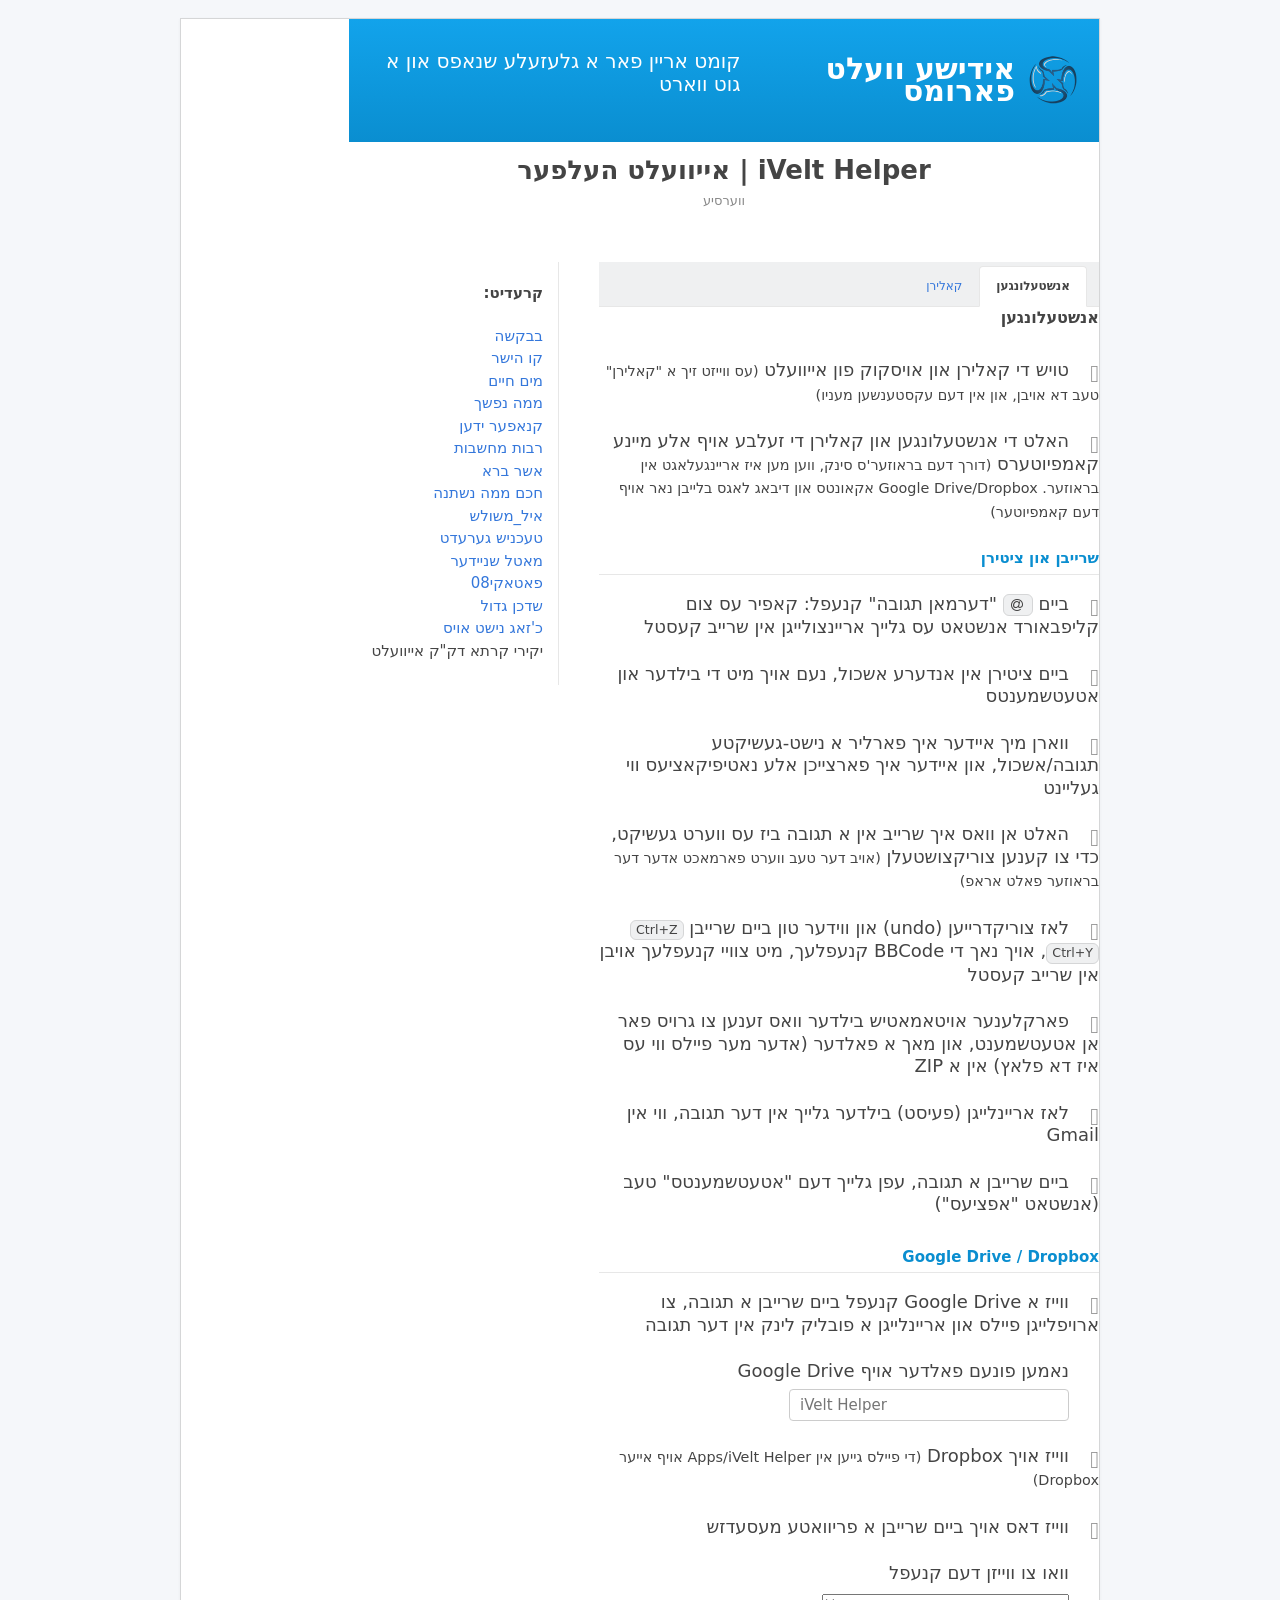
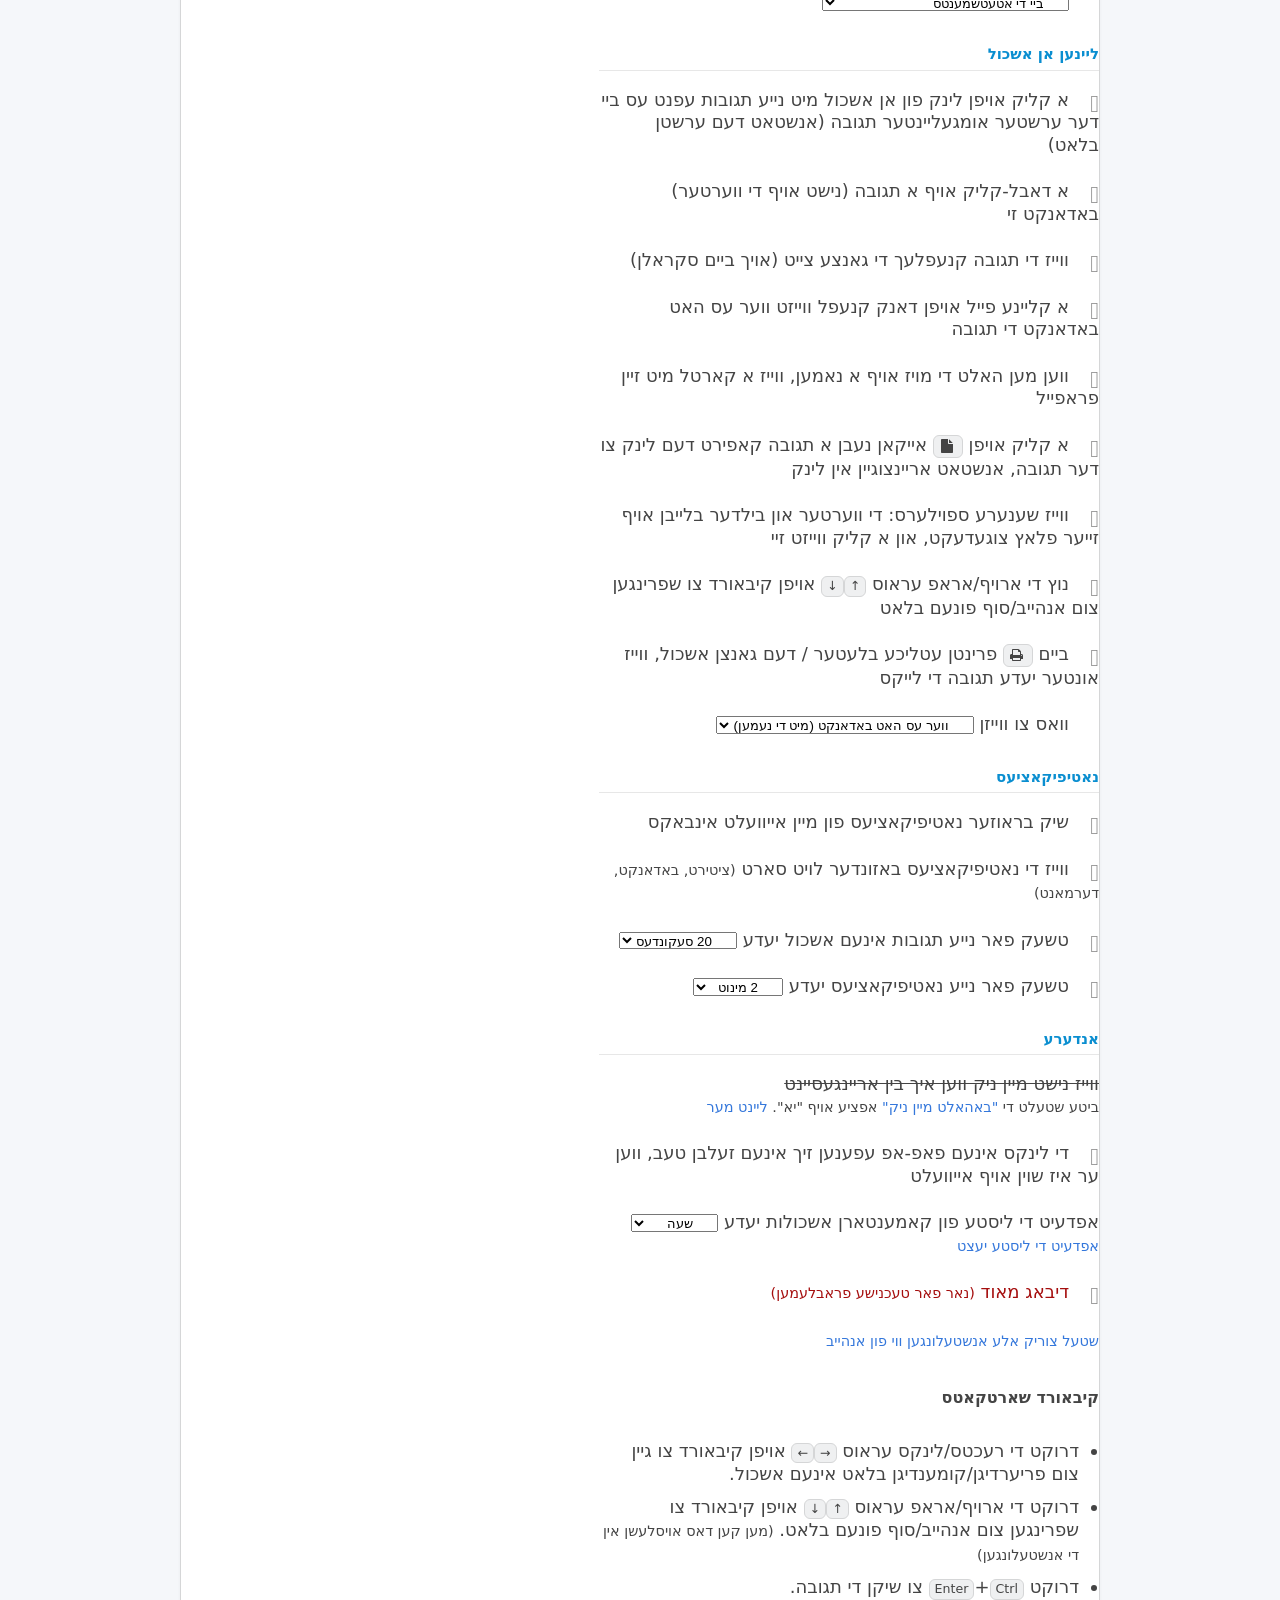
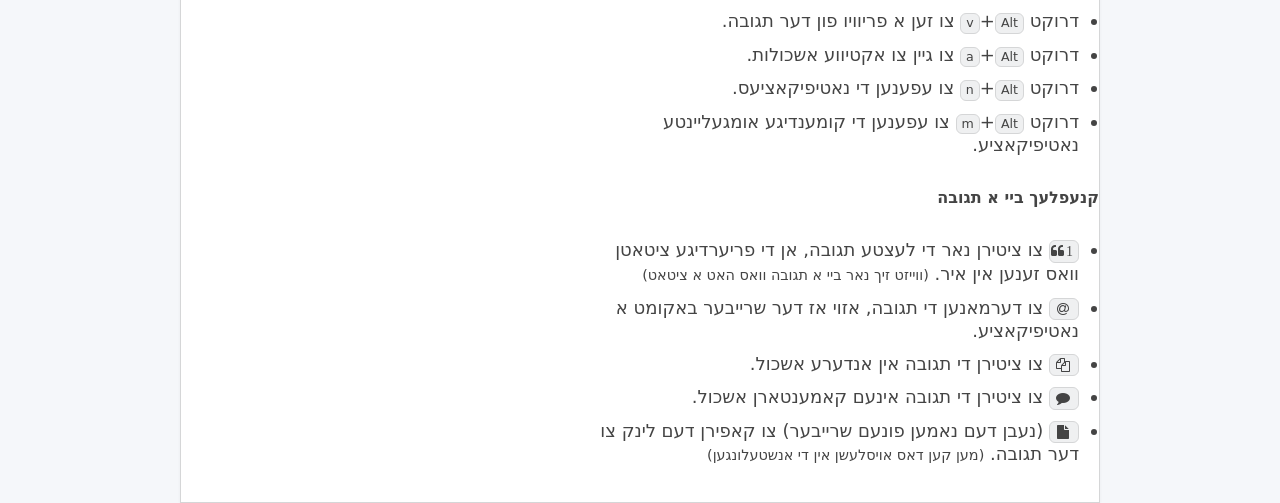
==== extension/settings.html @ 47c5e456 "Merge 95c346f6ed0f1c2a0e3e4673564442162a54679f into 7d2f32a94fea7839ea8b67ef6f03a0a7735cb747" ====
<!doctype html>
<html>
  <head>
  <meta charset="utf-8">
  <title>iVelt Helper | אייוועלט העלפער - Settings</title>
  <link type='text/css' href='css/style.css' rel='stylesheet'>
  <link type='text/css' href='css/fonts.css' rel='stylesheet'>
  <link type='text/css' href='css/styles2.css' rel='stylesheet'>
  <link href="https://maxcdn.bootstrapcdn.com/font-awesome/4.7.0/css/font-awesome.min.css" rel="stylesheet">
  <!-- the page follows the forum's color theme, loaded early so it doesn't flash white first -->
  <script src="js/themes.data.js"></script>
  <script src="js/theme.js"></script>

  </head>
  <body>
    <div class="wrap">
  <div class="mainContent">
    <div class="pageHeader">

      <header class="header">
        <img src="[data-uri]"
          alt="ivelt logo" id="logo">
        <h2>אידישע וועלט פארומס</h2>
        <p>קומט אריין פאר א גלעזעלע שנאפס און א גוט ווארט</p>
      </header>
      <h1 id="header">iVelt Helper | אייוועלט העלפער</h1>
      <div class="version">ווערסיע <bdi id="version"></bdi></div>
      <div class="version" id="installSource"></div>
      <div class="version" id="updateStatus"></div>
    </div>
  <div class="credits">
    <h4 >קרעדיט:</h4>
    <ul>
      <li><div><a target="_blank" href="https://www.ivelt.com/forum/memberlist.php?mode=viewprofile&u=17481">בבקשה</a></div></li>
      <li><div><a target="_blank" href="https://www.ivelt.com/forum/memberlist.php?mode=viewprofile&u=6710">קו הישר</a></div></li>
      <li><div><a target="_blank" href="https://www.ivelt.com/forum/memberlist.php?mode=viewprofile&u=9140">מים חיים</a></div></li>
      <li><div><a target="_blank" href="https://www.ivelt.com/forum/memberlist.php?mode=viewprofile&u=6657">ממה נפשך</a></div></li>
      <li><div><a target="_blank" href="https://www.ivelt.com/forum/memberlist.php?mode=viewprofile&u=5372">קנאפער ידען</a></div></li>
      <li><div><a target="_blank" href="https://www.ivelt.com/forum/memberlist.php?mode=viewprofile&u=12263">רבות מחשבות</a></div></li>
      <li><div><a target="_blank" href="https://www.ivelt.com/forum/memberlist.php?mode=viewprofile&u=14273">אשר ברא</a></div></li>
      <li><div><a target="_blank" href="https://www.ivelt.com/forum/memberlist.php?mode=viewprofile&u=7640">חכם ממה נשתנה</a></div></li>
      <li><div><a target="_blank" href="https://www.ivelt.com/forum/memberlist.php?mode=viewprofile&u=24041">איל_משולש</a></div></li>
      <li><div><a target="_blank" href="https://www.ivelt.com/forum/memberlist.php?mode=viewprofile&u=39227">טעכניש גערעדט</a></div></li>
      <li><div><a target="_blank" href="https://www.ivelt.com/forum/memberlist.php?mode=viewprofile&u=5451">מאטל שניידער</a></div></li>
      <li><div><a target="_blank" href="https://www.ivelt.com/forum/memberlist.php?mode=viewprofile&u=279">פאטאקי08</a></div></li>
      <li><div><a target="_blank" href="https://www.ivelt.com/forum/memberlist.php?mode=viewprofile&u=26914">שדכן גדול</a></div></li>
      <li><div><a target="_blank" href="https://www.ivelt.com/forum/memberlist.php?mode=viewprofile&u=24528">כ'זאג נישט אויס</a></div></li>
      <li><div>יקירי קרתא דק"ק אייוועלט</div></li>
      <li><div style="user-select:none;">&thinsp;</div></li>
    </ul>
  </div>

  <div class='content'>
    <nav class='page-tabs hidden'>
      <a href='#settings' data-tab='settings'>אנשטעלונגען</a>
      <a href='#colors' data-tab='colors'>קאלירן</a>
    </nav>

    <div class='tab-panel hidden' id='tab-colors'>
    <div class='sub-section'>
      <h2>קאלירן</h2>
        <div class='theme-grid' id='themePicker'></div>

        <div class='theme-editor hidden' id='themeEditor'>
          <div class='row'>
            <label for='themeEditorBase' class='label'>אנהייבן פון</label>
            <select id='themeEditorBase'>
              <option value=''>-- קלייבט א טעמע --</option>
            </select>
          </div>
          <div class='row'>
            <input type='checkbox' id='themeEditorDark' />
            <label for='themeEditorDark' class='label'>טונקעלע טעמע <span style="font-size: 0.8em;">(מאכט ליכטיגער די קאלירן וואס מענטשן שרייבן אין תגובות)</span></label>
          </div>
          <div class='theme-colors' id='themeEditorColors'></div>
          <div class='theme-share'>
            <a id='themeCopy'>קאפיר די קאלירן</a> <span style="font-size: 0.8em;">(צו טיילן מיט אנדערע, אדער מיט AI 😉)</span>
            <textarea id='themePaste' rows='3' placeholder='פעיסט דא קאלירן וואס א צווייטער האט געטיילט'></textarea>
            <a id='themeImport' class='button'>נוץ די קאלירן</a>
          </div>
        </div>
    </div>
    </div>

    <div class='tab-panel' id='tab-settings'>
    <div class='sub-section'>
      <h2>אנשטעלונגען</h2>
      <div class='row'>
        <input type='checkbox' id='themesEnabled' />
        <label for='themesEnabled' class='label'>טויש די קאלירן און אויסקוק פון אייוועלט <span style="font-size: 0.8em;">(עס ווייזט זיך א "קאלירן" טעב דא אויבן, און אין דעם עקסטענשען מעניו)</span></label>
      </div>
      <div class='row'>
        <input type='checkbox' id='settingsSync' />
        <label for='settingsSync' class='label'>האלט די אנשטעלונגען און קאלירן די זעלבע אויף אלע מיינע קאמפיוטערס <span style="font-size: 0.8em;">(דורך דעם בראוזער'ס סינק, ווען מען איז אריינגעלאגט אין בראוזער. Google Drive/Dropbox אקאונטס און דיבאג לאגס בלייבן נאר אויף דעם קאמפיוטער)</span></label>
      </div>

      <div class='settings-group'>
        <h3>שרייבן און ציטירן</h3>
        <div class='row'>
          <input type='checkbox' id='alwaysCopyTopic' class='option' />
          <label for='alwaysCopyTopic' class='label'>ביים <span class="shortcut-key"><i class="icon fa-at fa-fw" aria-hidden="true"></i></span> "דערמאן תגובה" קנעפל: קאפיר עס צום קליפבאורד אנשטאט עס גלייך אריינצולייגן אין שרייב קעסטל</label>
        </div>
        <div class='row'>
          <input type='checkbox' id='copyAttachments' class='option' />
          <label for='copyAttachments' class='label'>ביים ציטירן אין אנדערע אשכול, נעם אויך מיט די בילדער און אטעטשמענטס</label>
        </div>
        <div class='row'>
          <input type='checkbox' id='warnOnLosingPost' class='option' />
          <label for='warnOnLosingPost' class='label'>ווארן מיך איידער איך פארליר א נישט-געשיקטע תגובה/אשכול, און איידער איך פארצייכן אלע נאטיפיקאציעס ווי געליינט</label>
        </div>
        <div class='row'>
          <input type='checkbox' id='keepDrafts' class='option' />
          <label for='keepDrafts' class='label'>האלט אן וואס איך שרייב אין א תגובה ביז עס ווערט געשיקט, כדי צו קענען צוריקצושטעלן <span style="font-size: 0.8em;">(אויב דער טעב ווערט פארמאכט אדער דער בראוזער פאלט אראפ)</span></label>
        </div>
        <div class='row'>
          <input type='checkbox' id='editorUndo' class='option' />
          <label for='editorUndo' class='label'>לאז צוריקדרייען (undo) און ווידער טון ביים שרייבן <span class="shortcut-key">Ctrl+Z</span> <span class="shortcut-key">Ctrl+Y</span>, אויך נאך די BBCode קנעפלעך, מיט צוויי קנעפלעך אויבן אין שרייב קעסטל</label>
        </div>
        <div class='row'>
          <input type='checkbox' id='imageResizer' class='option' />
          <label for='imageResizer' class='label'>פארקלענער אויטאמאטיש בילדער וואס זענען צו גרויס פאר אן אטעטשמענט, און מאך א פאלדער (אדער מער פיילס ווי עס איז דא פלאץ) אין א ZIP</label>
        </div>
        <div class='row'>
          <input type='checkbox' id='pasteImages' class='option' />
          <label for='pasteImages' class='label'>לאז אריינלייגן (פעיסט) בילדער גלייך אין דער תגובה, ווי אין Gmail</label>
        </div>
        <div class='row'>
          <input type='checkbox' id='openAttachmentsTab' class='option' />
          <label for='openAttachmentsTab' class='label'>ביים שרייבן א תגובה, עפן גלייך דעם "אטעטשמענטס" טעב (אנשטאט "אפציעס")</label>
        </div>
      </div>

      <div class='settings-group'>
        <h3>Google Drive / Dropbox</h3>
        <div class='row'>
          <input type='checkbox' id='driveUpload' class='option' />
          <label for='driveUpload' class='label'>ווייז א Google Drive קנעפל ביים שרייבן א תגובה, צו ארויפלייגן פיילס און אריינלייגן א פובליק לינק אין דער תגובה</label>
        </div>
        <div class='row row-field'>
          <label for='driveFolderName' class='label'>נאמען פונעם פאלדער אויף Google Drive</label>
          <input type='text' id='driveFolderName' class='option text-input' dir='auto' placeholder='iVelt Helper' spellcheck='false' />
        </div>
        <div class='row'>
          <input type='checkbox' id='dropboxUpload' class='option' />
          <label for='dropboxUpload' class='label'>ווייז אויך Dropbox <span style="font-size: 0.8em;">(די פיילס גייען אין <bdi dir='ltr'>Apps/iVelt Helper</bdi> אויף אייער Dropbox)</span></label>
        </div>
        <div class='row'>
          <input type='checkbox' id='cloudUploadInPms' class='option' />
          <label for='cloudUploadInPms' class='label'>ווייז דאס אויך ביים שרייבן א פריוואטע מעסעדזש</label>
        </div>
        <div class='row row-field'>
          <label for='driveButtonPlace' class='label'>וואו צו ווייזן דעם קנעפל</label>
          <select id='driveButtonPlace' class='option'>
            <option value="attachments">ביי די אטעטשמענטס</option>
            <option value="toolbar">צווישן די קנעפלעך איבער דער תגובה</option>
          </select>
        </div>
      </div>

      <div class='settings-group'>
        <h3>ליינען אן אשכול</h3>
        <div class='row'>
          <input type='checkbox' id='titleOpensUnread' class='option' />
          <label for='titleOpensUnread' class='label'>א קליק אויפן לינק פון אן אשכול מיט נייע תגובות עפנט עס ביי דער ערשטער אומגעליינטער תגובה (אנשטאט דעם ערשטן בלאט)</label>
        </div>
        <div class='row'>
          <input type='checkbox' id='doubleClickLike' class='option' />
          <label for='doubleClickLike' class='label'>א דאבל-קליק אויף א תגובה (נישט אויף די ווערטער) באדאנקט זי</label>
        </div>
        <div class='row'>
          <input type='checkbox' id='stickyPostButtons' class='option' />
          <label for='stickyPostButtons' class='label'>ווייז די תגובה קנעפלעך די גאנצע צייט (אויך ביים סקראלן)</label>
        </div>
        <div class='row'>
          <input type='checkbox' id='whoLiked' class='option' />
          <label for='whoLiked' class='label'>א קליינע פייל אויפן דאנק קנעפל ווייזט ווער עס האט באדאנקט די תגובה</label>
        </div>
        <div class='row'>
          <input type='checkbox' id='profileCards' class='option' />
          <label for='profileCards' class='label'>ווען מען האלט די מויז אויף א נאמען, ווייז א קארטל מיט זיין פראפייל</label>
        </div>
        <div class='row'>
          <input type='checkbox' id='copyPostLink' class='option' />
          <label for='copyPostLink' class='label'>א קליק אויפן <span class="shortcut-key"><i class="icon fa-file fa-fw" aria-hidden="true"></i></span> אייקאן נעבן א תגובה קאפירט דעם לינק צו דער תגובה, אנשטאט אריינצוגיין אין לינק</label>
        </div>
        <div class='row'>
          <input type='checkbox' id='spoilerPolish' class='option' />
          <label for='spoilerPolish' class='label'>ווייז שענערע ספוילערס: די ווערטער און בילדער בלייבן אויף זייער פלאץ צוגעדעקט, און א קליק ווייזט זיי</label>
        </div>
        <div class='row'>
          <input type='checkbox' id='upDownArrowKeys' class='option' />
          <label for='upDownArrowKeys' class='label'>נוץ די ארויף/אראפ עראוס <span class="shortcut-key">↑</span><span class="shortcut-key">↓</span> אויפן קיבאורד צו שפרינגען צום אנהייב/סוף פונעם בלאט</label>
        </div>
        <div class='row'>
          <input type='checkbox' id='printShowLikes' class='option' />
          <label for='printShowLikes' class='label'>ביים <span class="shortcut-key"><i class="icon fa-print fa-fw" aria-hidden="true"></i></span> פרינטן עטליכע בלעטער / דעם גאנצן אשכול, ווייז אונטער יעדע תגובה די לייקס</label>
        </div>
        <div class='row row-indented'>
          <label for='printLikesStyle' class='label'>וואס צו ווייזן</label>
          <select id='printLikesStyle' class='option'>
            <option value="names">ווער עס האט באדאנקט (מיט די נעמען)</option>
            <option value="count">נאר וויפיל מאל באדאנקט</option>
          </select>
        </div>
      </div>

      <div class='settings-group' id='notifications'>
        <h3>נאטיפיקאציעס</h3>
        <div class='row'>
          <input type='checkbox' id='getBrowserNotifications' class='option' />
          <label for='getBrowserNotifications' class='label'>שיק בראוזער נאטיפיקאציעס פון מיין אייוועלט אינבאקס</label>
        </div>
        <div class='row'>
          <input type='checkbox' id='ShowMultiNotifs' class='option' />
          <label for='ShowMultiNotifs' class='label'>ווייז די נאטיפיקאציעס באזונדער לויט סארט <span style="font-size: 0.8em;">(ציטירט, באדאנקט, דערמאנט)</span></label>
        </div>
        <div class='row'>
          <input type='checkbox' id='backgroundSync' class='option' />
          <label for='backgroundSync' class='label'>טשעק פאר נייע תגובות אינעם אשכול יעדע</label>
          <select id='backgroundSyncPosts' class='option' aria-label='ווי אפט צו טשעקן פאר נייע תגובות אינעם אשכול'>
            <option value="20000">20 סעקונדעס</option>
            <option value="60000">1 מינוט</option>
            <option value="120000">2 מינוט</option>
            <option value="300000">5 מינוט</option>
          </select>
        </div>
        <div class='row'>
          <input type='checkbox' id='notificationCheck' />
          <label for='notificationCheck' class='label'>טשעק פאר נייע נאטיפיקאציעס יעדע</label>
          <select id='backgroundSyncNotifMinutes' class='option' aria-label='ווי אפט צו טשעקן פאר נייע נאטיפיקאציעס'>
            <option value="2">2 מינוט</option>
            <option value="5">5 מינוט</option>
            <option value="10">10 מינוט</option>
            <option value="20">20 מינוט</option>
          </select>
        </div>
      </div>

      <div class='settings-group'>
        <h3>אנדערע</h3>
        <div class='row'>
          <input type='checkbox' id='hideUserName' class='option' />
          <del> <label for='hideUserName' class='label' >ווייז נישט מיין ניק ווען איך בין אריינגעסיינט</label></del>
          <div style="font-size: 0.8em;">ביטע שטעלט די <a href="https://www.ivelt.com/forum/ucp.php?i=165">"באהאלט מיין ניק"</a> אפציע אויף "יא". <a href="https://www.ivelt.com/forum/viewtopic.php?p=5080519#p5080519">ליינט מער</a></div>
        </div>
        <div class='row'>
          <input type='checkbox' id='popupSameTab' class='option' />
          <label for='popupSameTab' class='label'>די לינקס אינעם פאפ-אפ עפענען זיך אינעם זעלבן טעב, ווען ער איז שוין אויף אייוועלט</label>
        </div>
        <div class='row' >
          <label for='cachedTopicMappingExpire' class='label'>אפדעיט די ליסטע פון קאמענטארן אשכולות יעדע</label>
          <select id='cachedTopicMappingExpire' class='option'>
            <option value="3600">שעה</option>
            <option value="86400">טאג</option>
            <option value="604800">וואך</option>
            <option value="">קיינמאל</option>
          </select>
          <div>
            <a style="font-size: 0.8em;" id='forceUpdateTopicMapCache' class='button'>אפדעיט די ליסטע יעצט</a>
          </div>
        </div>
        <div class='row' >
          <input type='checkbox' id='debugMode' class='option' />
          <label for='debugMode' class='label warning'>דיבאג מאוד <span style="font-size: 0.8em;">(נאר פאר טעכנישע פראבלעמען)</span></label>
          <a class="hidden js-copy-logs">קאפיר די לאגס</a>
        </div>
        <div class='row'>
          <a style="font-size: 0.8em;" id='resetSettings' class='button'>שטעל צוריק אלע אנשטעלונגען ווי פון אנהייב</a>
        </div>
      </div>

    </div>
<div class='aaa'>
     <div class='sub-section'>
      <h2>קיבאורד שארטקאטס</h2>

      <div class='row'>
        <ul>
          <li>דרוקט די רעכטס/לינקס עראוס <span class="shortcut-key">→</span><span class="shortcut-key">←</span> אויפן קיבאורד צו גיין צום פריערדיגן/קומענדיגן בלאט אינעם אשכול.</li>
          <li>דרוקט די ארויף/אראפ עראוס <span class="shortcut-key">↑</span><span class="shortcut-key">↓</span> אויפן קיבאורד צו שפרינגען צום אנהייב/סוף פונעם בלאט. <span style="font-size: 0.8em;">(מען קען דאס אויסלעשן אין די אנשטעלונגען)</span></li>
          <li>דרוקט <span class="shortcut-key">Ctrl</span>+<span class="shortcut-key">Enter</span> צו שיקן די תגובה.</li>
          <li>דרוקט <span class="shortcut-key">Alt</span>+<span class="shortcut-key">v</span> צו זען א פריוויו פון דער תגובה.</li>
          <li>דרוקט <span class="shortcut-key">Alt</span>+<span class="shortcut-key">a</span> צו גיין צו אקטיווע אשכולות.</li>
          <li>דרוקט <span class="shortcut-key">Alt</span>+<span class="shortcut-key">n</span> צו עפענען די נאטיפיקאציעס.</li>
          <li>דרוקט <span class="shortcut-key">Alt</span>+<span class="shortcut-key">m</span> צו עפענען די קומענדיגע אומגעליינטע נאטיפיקאציע.</li>
        </ul>
      </div>

      <h2>קנעפלעך ביי א תגובה</h2>

      <div class='row'>
        <ul>
          <li><span class="shortcut-key"><i class="icon fa-quote-left fa-fw" aria-hidden="true">1</i></span> צו ציטירן נאר די לעצטע תגובה, אן די פריערדיגע ציטאטן וואס זענען אין איר. <span style="font-size: 0.8em;">(ווייזט זיך נאר ביי א תגובה וואס האט א ציטאט)</span></li>
          <li><span class="shortcut-key"><i class="icon fa-at fa-fw" aria-hidden="true"></i></span> צו דערמאנען די תגובה, אזוי אז דער שרייבער באקומט א נאטיפיקאציע.</li>
          <li><span class="shortcut-key"><i class="icon fa-copy fa-fw" aria-hidden="true"></i></span> צו ציטירן די תגובה אין אנדערע אשכול.</li>
          <li><span class="shortcut-key"><i class="icon fa-comment fa-fw" aria-hidden="true"></i></span> צו ציטירן די תגובה אינעם קאמענטארן אשכול.</li>
          <li><span class="shortcut-key"><i class="icon fa-file fa-fw" aria-hidden="true"></i></span> (נעבן דעם נאמען פונעם שרייבער) צו קאפירן דעם לינק צו דער תגובה. <span style="font-size: 0.8em;">(מען קען דאס אויסלעשן אין די אנשטעלונגען)</span></li>
        </ul>
      </div>

    </div>
  </div>
    </div>
  </div>
  </div>
  </div>
  <div id="notify"></div>
  <script src="js/settingsTheme.js"></script>
  <script src="js/settings.js"></script>
</div>
  </body>
</html>
---- extension/css/style.css ----
/*
 * The settings page follows the color theme picked for the forum: js/theme.js sets the
 * --t-* variables from js/themes.data.js, without a theme the fallbacks give the normal look.
 * They're resolved here once, on :root, so the theme previews (which set their own --t-*
 * variables to draw themselves) don't change the colors of the page around them.
 */
:root {
    --ui-bg: var(--t-bg, #F5F7FA);
    --ui-surface: var(--t-surface, #fff);
    --ui-text: var(--t-text, #444);
    --ui-muted: var(--t-muted, #888);
    --ui-link: var(--t-link, #3477db);
    --ui-heading: var(--t-link, #0A8ED0);
    --ui-accent: var(--t-accent, #0A8ED0);
    --ui-accent-dark: var(--t-accent-dark, #0A8ED0);
    --ui-header: var(--t-accent, #12A3EB);
    --ui-on-header: var(--t-on-accent, #fff);
    --ui-border: var(--t-border, #e7e7e7);
    --ui-panel: var(--t-row2, #eff0f1);
    --ui-panel-border: var(--t-border, #d5d6d7);
    --ui-input-bg: var(--t-input-bg, #fff);
    --ui-input-border: var(--t-input-border, #ccc);
    --ui-input-text: var(--t-strong, #444);
    --ui-error: var(--t-error, #a50e0e);
    --ui-selection: var(--t-highlight, #fff567);
    color-scheme: var(--t-scheme, light);
}
::selection {
  background: var(--ui-selection);
}
html, body {
    margin: 0;
    padding: 0;
    font-size: 10px;
}
html {
    height: 100vh;
    box-sizing: border-box;
}
*, *::before, *::after {
    box-sizing: inherit;
}
body {
    color: var(--ui-text);
    font-size: 1.5rem;
    line-height: 1.5em;
    background: var(--ui-bg);
    font-family: system-ui, -apple-system, BlinkMacSystemFont, 'Segoe UI',Helvetica, Arial, sans-serif, 'Apple Color Emoji', 'Segoe UI Emoji','Segoe UI Symbol';
    direction: rtl;
}
strong {
    font-weight: 600;
}
small {
    font-size: smaller;
}
h1 {
    font-size: 26px;
    font-weight: 700;
    text-align: center;
    margin-bottom: 20px;
}
p {
    margin: 0 0 15px;
}
a {
    color: var(--ui-link);
    cursor: pointer;
    text-decoration: none;
}
a:hover {
    text-decoration: underline;
}
a.active {
    color: var(--ui-text);
    cursor: default;
    pointer-events: none;
}
hr {
    height: 1px;
    margin: 23px 0;
    border-width: 0;
    border-top: 1px solid var(--ui-border);
}
.hidden {
    display: none;
}
.warning {
    color: var(--ui-error);
}
.row {
    margin: 0 0 24px;
    text-align: right;
}
.row.row-indented {
    padding-right: 30px;
}
#notify {
    position: fixed;
    top: 0;
    left: 50%;
    opacity: 0;
    background: var(--ui-panel);
    color: var(--ui-text);
    font-weight: 500;
    text-align: center;
    padding: 5px 25px 7px 25px;
    transform: translateX(-50%);
    border-left: 2px solid var(--ui-input-border);
    border-right: 2px solid var(--ui-input-border);
    border-bottom: 2px solid var(--ui-input-border);
    border-bottom-left-radius: 4px;
    border-bottom-right-radius: 4px;
    transition: opacity 0.75s linear;
}
.mainContent {
    width: 750px;
    display: grid;
    grid-template-columns: 500px auto;
    grid-column-gap: 40px;
    grid-template-areas:
    'h h'
    'n m';
}
.pageHeader {
    grid-area: h;
    margin: 0 0 50px;
    font-size: 20px;
}
.version {
    margin-top: -12px;
    text-align: center;
    font-size: 13px;
    color: var(--ui-muted);
}
.version + .version {
    margin-top: 2px;
}
.version:empty {
    display: none;
}
.credits {
    grid-area: m;
    border-right: 1px solid var(--ui-border);
    padding-right: 15px;
    align-self: start;
}
.credits ul {
    padding: 0;
    margin: 0;
    list-style-type: none;
}
.content {
    grid-area: n;
    font-size: 16px;
}
.content h2 {
    font-size: 16px;
    font-weight: bold;
    margin: 0 0 30px;
}
.sub-section {
    margin-bottom: 35px;
    font-size: 18px;
}
.sub-section ul {
    padding-right: 20px;
}
.sub-section ul li {
    margin: 10px 0;
}
input[type='checkbox'] {
    position: absolute;
    opacity: 0;
}
input[type='checkbox'] + label {
    position: relative;
    padding-right: 30px;
    cursor: pointer;
}
input[type='checkbox'] + label:before {
    position: absolute;
    right: 0;
    top: 4px;
    font-family: 'checkbox';
    text-decoration: none;
    content: '\f096';
    color: var(--ui-muted);
    font-size: 24px;
    cursor: pointer;
}
input[type='checkbox']:checked + label:before {
    content: '\f14a';
    color: var(--ui-link);
}
/* A labelled field lines up with the text of the checkbox above it */
.row.row-field {
    padding-right: 30px;
}
.row.row-field .label {
    display: block;
    margin-bottom: 6px;
}
.text-input {
    width: 100%;
    max-width: 280px;
    height: 32px;
    padding: 4px 10px;
    border: 1px solid var(--ui-input-border);
    border-radius: 4px;
    background: var(--ui-input-bg);
    color: var(--ui-input-text);
    font: inherit;
    font-size: 15px;
    transition: border-color 0.2s, box-shadow 0.2s;
}
.text-input:focus {
    outline: none;
    border-color: var(--ui-link);
    box-shadow: 0 0 0 3px color-mix(in srgb, var(--ui-link) 15%, transparent);
}
.text-input:disabled {
    background: var(--ui-panel);
    color: var(--ui-muted);
}
select {
    min-height: 1em;
    height: 1.3em;
    padding-inline-start: 20px;
}
/* the browser's own look is kept unless a theme is picked */
:root[data-ivh-theme] select {
    border: 1px solid var(--ui-input-border);
    border-radius: 3px;
    background: var(--ui-input-bg);
    color: var(--ui-input-text);
}
#notify.fade {
    opacity: 1;
}
.shortcut-key {
    display: inline-block;
    padding: 3px 5px;
    border-radius: 6px;
    border: 1px solid var(--ui-panel-border);
    background-color: var(--ui-panel);
    font-size: 0.7em;
    line-height: 1;
}
.shortcut-key .icon {
	display: inline-block;
  	font-family: FontAwesome;
  	font-weight: normal;
  	font-style: normal;
  	font-variant: normal;
  	font-size: 14px;
  	line-height: 1;
  	text-rendering: auto; /* optimizelegibility throws things off #1094 */
  	-webkit-font-smoothing: antialiased;
  	-moz-osx-font-smoothing: grayscale;
}

.shortcut-key .icon:before { padding-right: 2px; }
  .settings-group {
    margin-bottom: 30px;
  }
  .settings-group h3 {
    font-size: 15px;
    font-weight: 600;
    color: var(--ui-heading);
    margin: 0 0 18px;
    padding-bottom: 4px;
    border-bottom: 1px solid var(--ui-border);
  }
  .aaa .row + h2 {
    margin-top: 30px;
  }
---- extension/css/styles2.css ----
.wrap {
    max-width: 920px;
    margin: 18px auto;
    border: 1px solid var(--ui-panel-border);
    background-color: var(--ui-surface);
    box-shadow: 0 1px 3px rgba(0, 0, 0, 0.05);
  }
  .header {
    display: flex;
    align-items: center;
    gap: 14px;
    padding: 14px 22px;
    background-image: linear-gradient(180deg, var(--ui-header) 0%, var(--ui-accent-dark) 100%);
    color: var(--ui-on-header);
  }
  .header h1 {
    margin: 0;
    font-size: 18px;
    font-weight: bold;
    text-shadow: 0 1px 1px rgba(0, 0, 0, 0.25);
  }
  .header .version {
    margin-top: 2px;
    font-size: 11px;
    opacity: 0.85;
  }
  #logo {
    width: 48px;
    height: 48px;
  }
  /* theme picker, the previews get their colors from js/themes.data.js */
  .theme-grid {
    display: grid;
    grid-template-columns: repeat(4, 1fr);
    gap: 10px;
  }
  .theme-card {
    position: relative;
    display: block;
    padding: 4px;
    border: 2px solid transparent;
    border-radius: 9px;
    cursor: pointer;
  }
  .theme-card:hover {
    border-color: color-mix(in srgb, var(--ui-accent) 35%, var(--ui-surface));
  }
  .theme-card:has(input:checked) {
    border-color: var(--ui-accent);
  }
  .theme-card input {
    position: absolute;
    opacity: 0;
  }
  .theme-card input:focus-visible + .theme-preview {
    outline: 2px solid var(--ui-accent);
  }
  .theme-preview {
    display: block;
    padding: 5px;
    border: 1px solid color-mix(in srgb, var(--ui-text) 15%, transparent);
    border-radius: 6px;
    background: var(--t-bg);
  }
  .theme-preview > span {
    display: block;
    border-radius: 3px;
  }
  .tp-header {
    height: 12px;
    margin-bottom: 4px;
    background: var(--t-accent);
  }
  .tp-row {
    padding: 5px 6px;
  }
  .tp-row1 {
    background: var(--t-row1);
  }
  .tp-row2 {
    background: var(--t-row2);
  }
  .tp-row i {
    display: block;
    height: 6px;
    border-radius: 3px;
    width: 65%;
    background: var(--t-link);
  }
  .tp-row2 i {
    width: 45%;
    background: var(--t-text);
  }
  .theme-name {
    display: block;
    margin-top: 4px;
    font-size: 13px;
    text-align: center;
  }
  .theme-card-empty .theme-preview {
    position: relative;
    border-style: dashed;
    background: var(--ui-bg);
  }
  .theme-card-empty .theme-preview > span {
    visibility: hidden;
  }
  .theme-card-empty .theme-preview::after {
    content: '+';
    position: absolute;
    inset: 0;
    display: flex;
    align-items: center;
    justify-content: center;
    font-size: 28px;
    color: var(--ui-muted);
  }

  /* custom theme editor */
  .theme-editor {
    margin-top: 16px;
    padding: 16px;
    border: 1px solid var(--ui-border);
    border-radius: 8px;
  }
  .theme-editor .row {
    margin-bottom: 14px;
  }
  .theme-colors {
    display: grid;
    grid-template-columns: repeat(3, 1fr);
    gap: 8px 12px;
    margin-bottom: 16px;
  }
  .theme-color-field {
    display: flex;
    align-items: center;
    gap: 6px;
    font-size: 13px;
    cursor: pointer;
  }
  .theme-color-field input {
    width: 30px;
    height: 24px;
    padding: 0;
    border: 1px solid var(--ui-input-border);
    border-radius: 4px;
    background: none;
    cursor: pointer;
  }
  .theme-share {
    font-size: 14px;
  }
  .theme-share textarea {
    display: block;
    width: 100%;
    margin: 10px 0 8px;
    font-family: monospace;
    font-size: 12px;
    direction: ltr;
    border: 1px solid var(--ui-input-border);
    background: var(--ui-input-bg);
    color: var(--ui-input-text);
  }

  .page-tabs {
    display: flex;
    flex-wrap: wrap;
    padding: 0 12px;
    border-bottom: 1px solid var(--ui-border);
    background: var(--ui-panel);
  }
  .page-tabs a {
    margin-top: 4px;
    padding: 8px 16px;
    border: 1px solid transparent;
    border-bottom: none;
    border-radius: 4px 4px 0 0;
    color: var(--ui-link);
    font-size: 12px;
  }
  .page-tabs a:hover {
    border-color: var(--ui-border);
    background: color-mix(in srgb, var(--ui-surface) 60%, var(--ui-panel));
    text-decoration: none;
  }
  .page-tabs a.active {
    margin-bottom: -1px;
    border-color: var(--ui-border);
    border-bottom: 1px solid var(--ui-surface);
    background: var(--ui-surface);
    color: var(--ui-text);
    font-weight: bold;
    pointer-events: auto;
  }
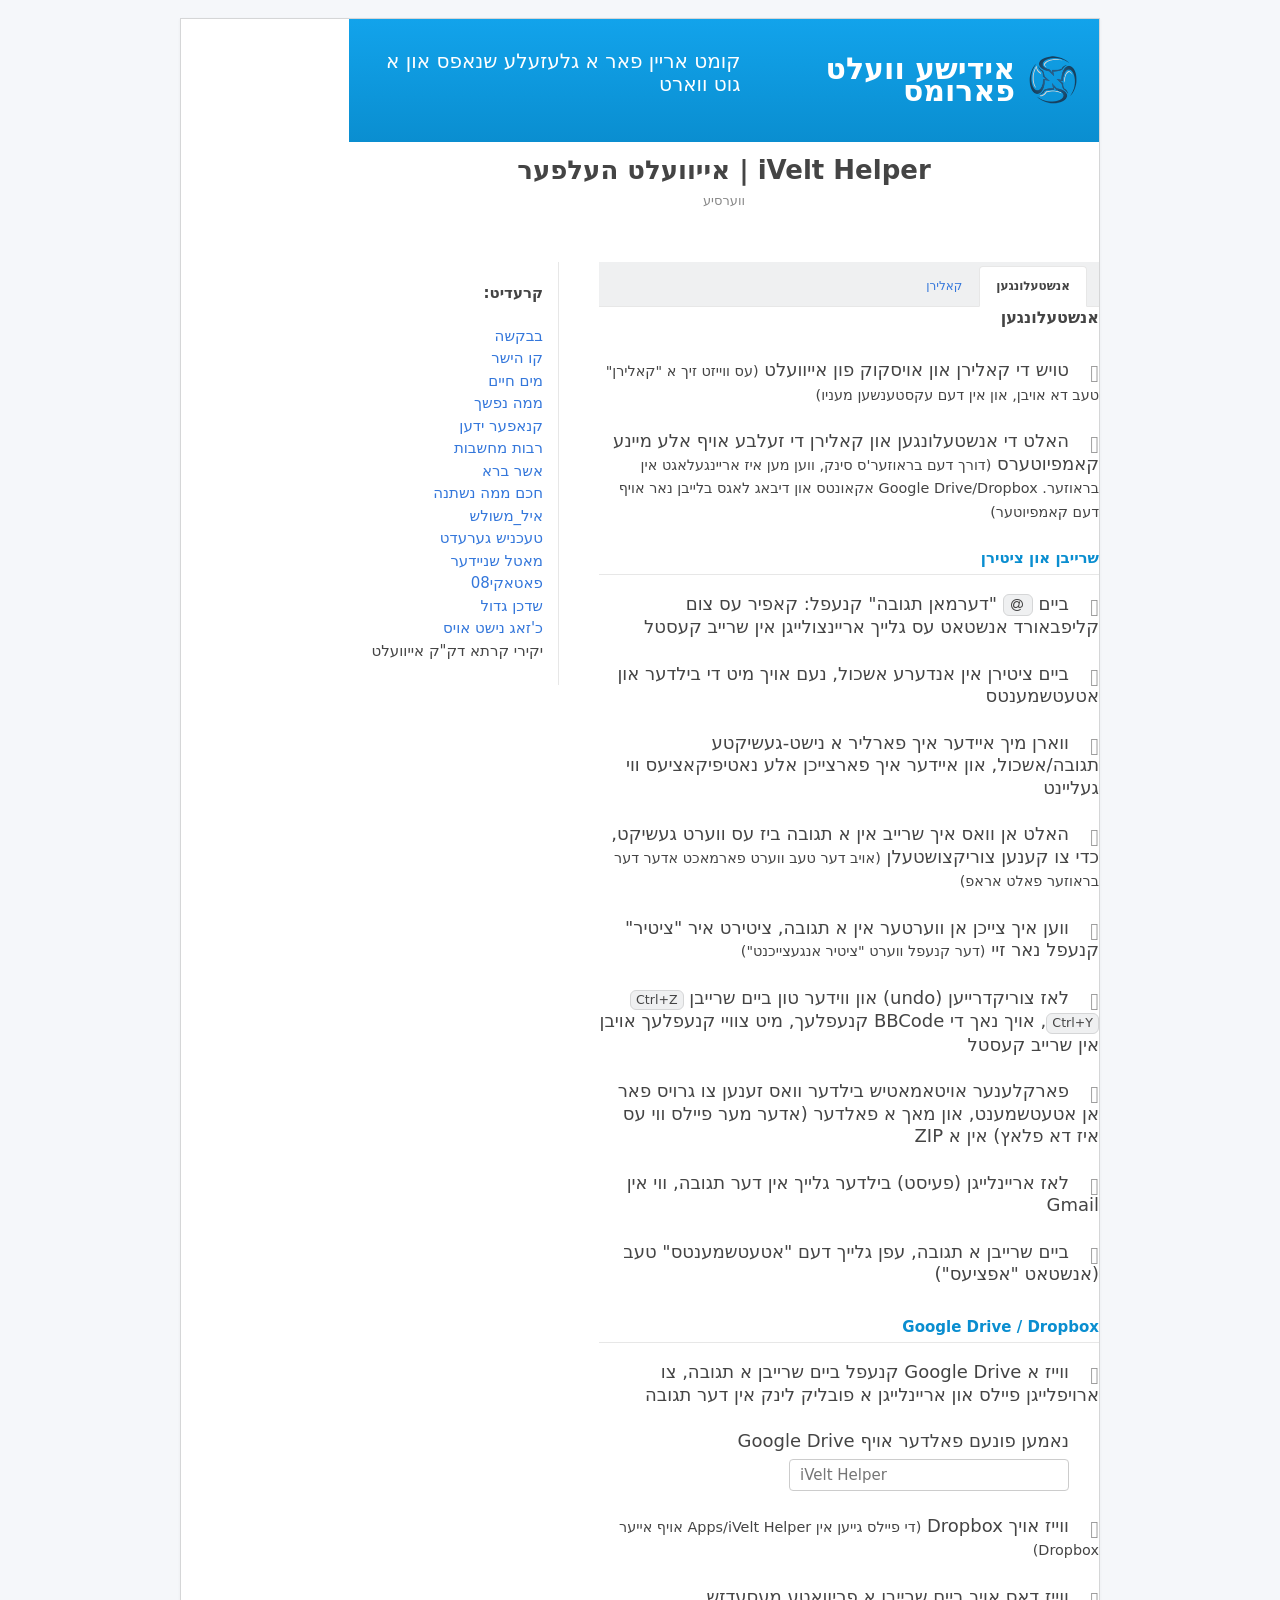
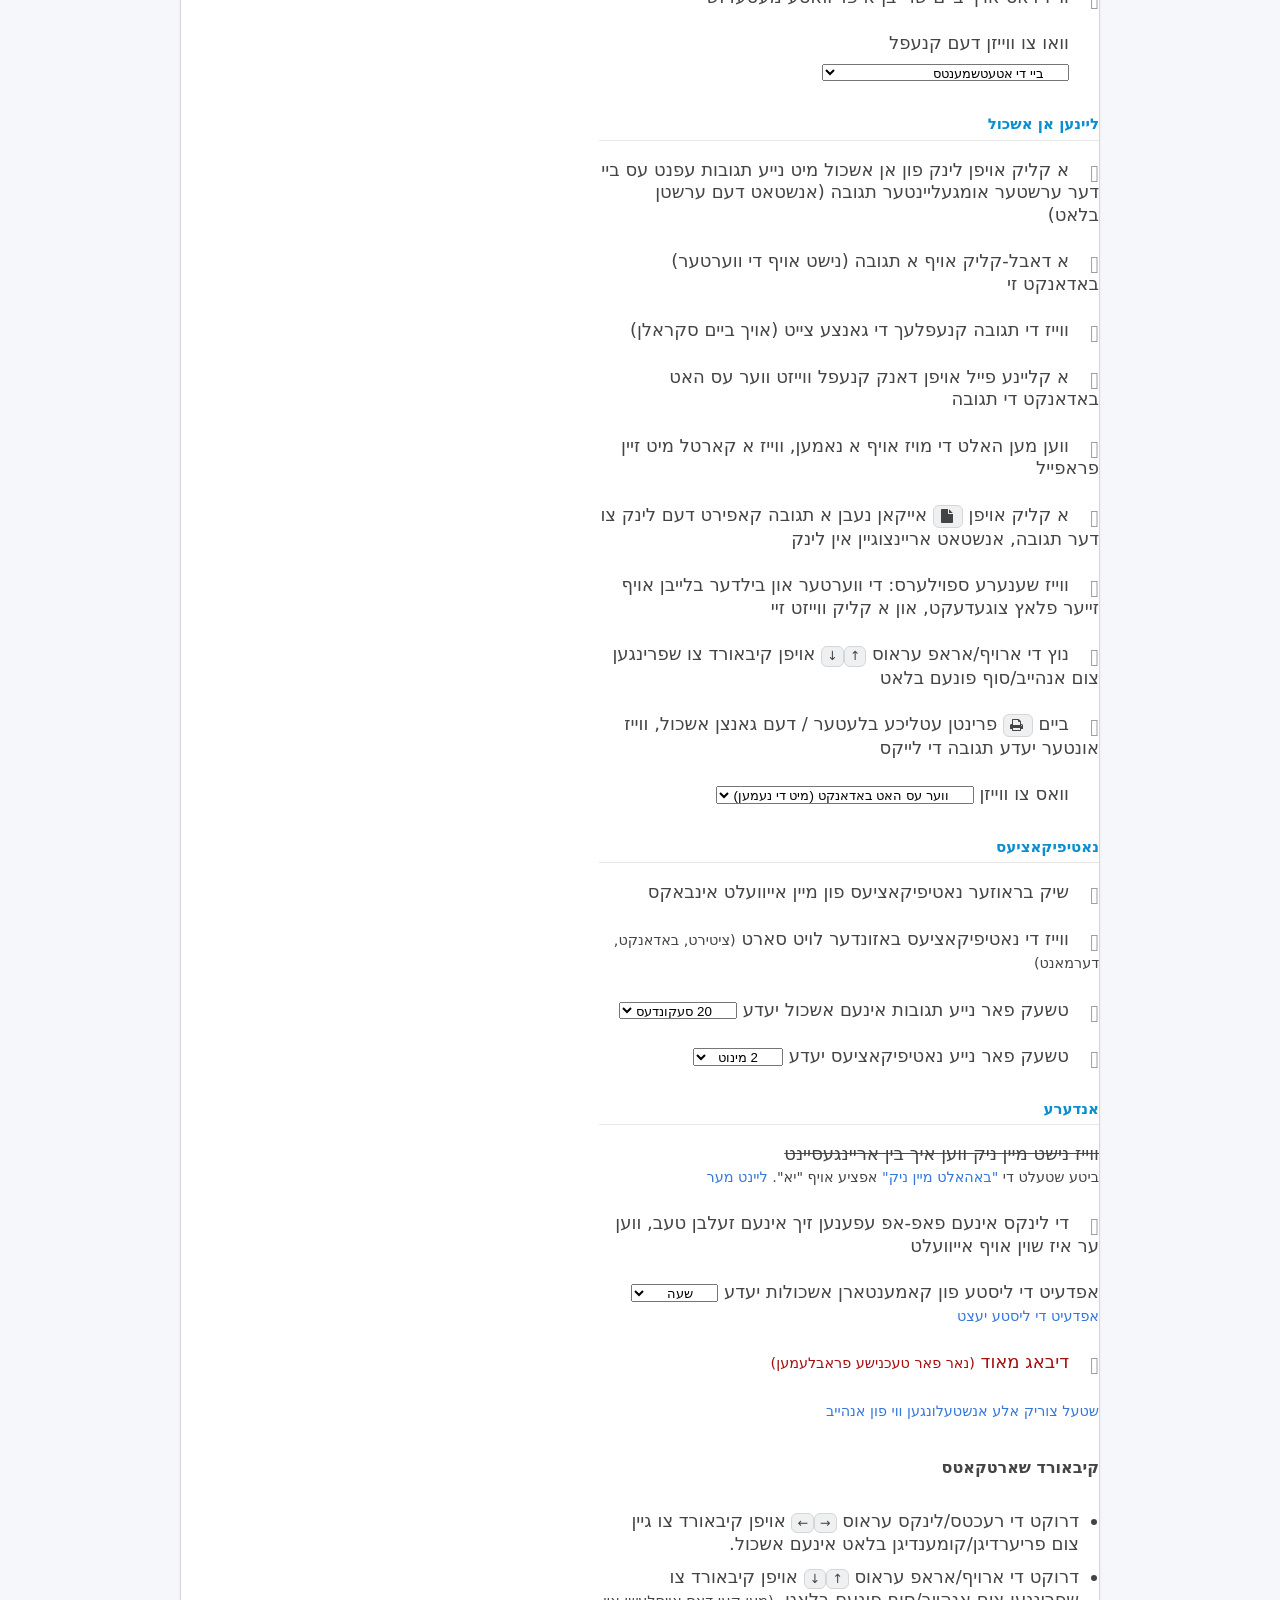
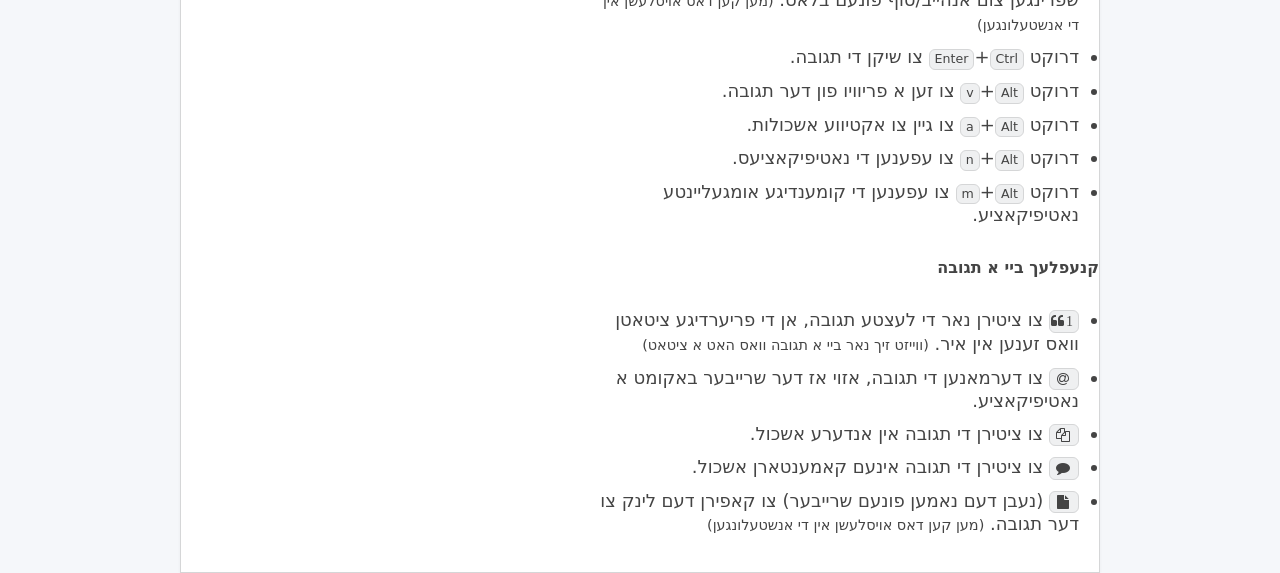
==== commit 948e4ead: "Quote a selection with the post's own ציטיר button, and no double-click like over a selection The fl" ====
--- a/extension/settings.html
+++ b/extension/settings.html
@@ -113,6 +113,10 @@
           <label for='keepDrafts' class='label'>האלט אן וואס איך שרייב אין א תגובה ביז עס ווערט געשיקט, כדי צו קענען צוריקצושטעלן <span style="font-size: 0.8em;">(אויב דער טעב ווערט פארמאכט אדער דער בראוזער פאלט אראפ)</span></label>
         </div>
         <div class='row'>
+          <input type='checkbox' id='quoteSelection' class='option' />
+          <label for='quoteSelection' class='label'>ווען איך צייכן אן ווערטער אין א תגובה, ציטירט איר "ציטיר" קנעפל נאר זיי <span style="font-size: 0.8em;">(דער קנעפל ווערט "ציטיר אנגעצייכנט")</span></label>
+        </div>
+        <div class='row'>
           <input type='checkbox' id='editorUndo' class='option' />
           <label for='editorUndo' class='label'>לאז צוריקדרייען (undo) און ווידער טון ביים שרייבן <span class="shortcut-key">Ctrl+Z</span> <span class="shortcut-key">Ctrl+Y</span>, אויך נאך די BBCode קנעפלעך, מיט צוויי קנעפלעך אויבן אין שרייב קעסטל</label>
         </div>
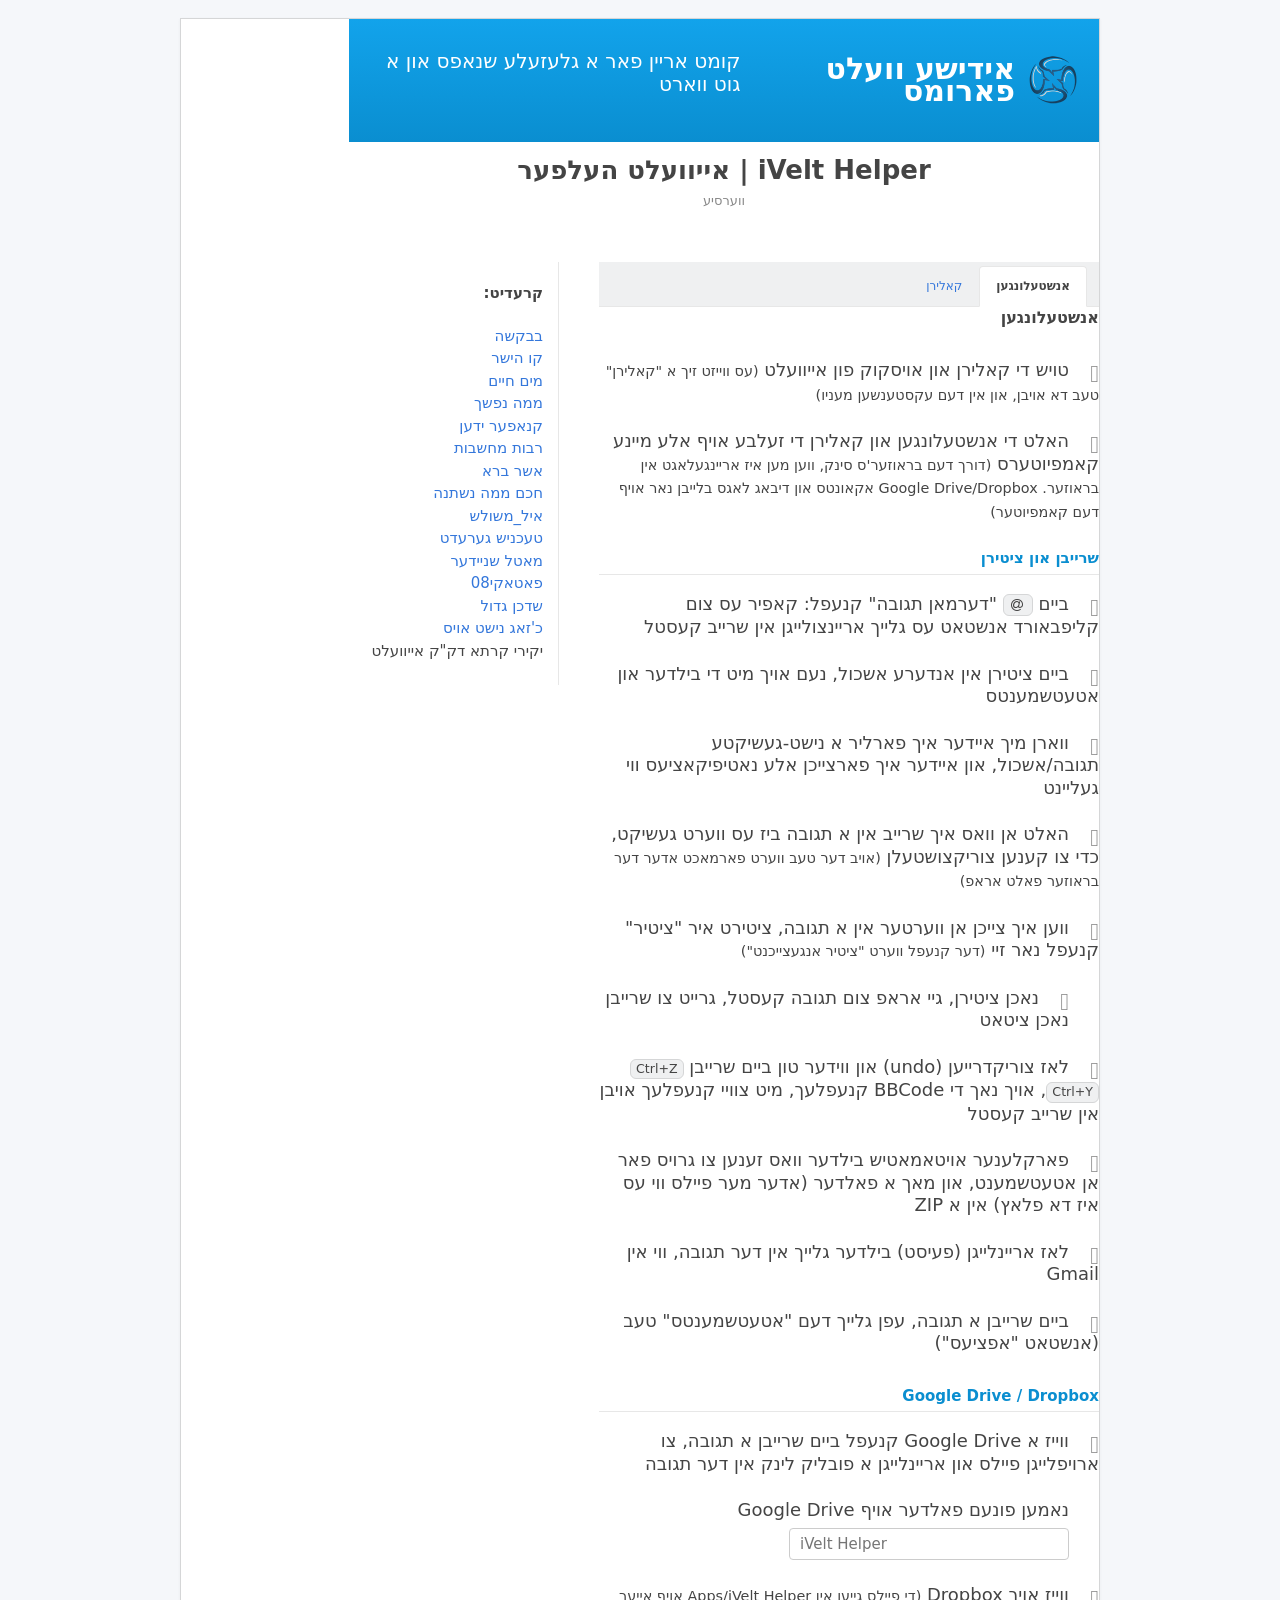
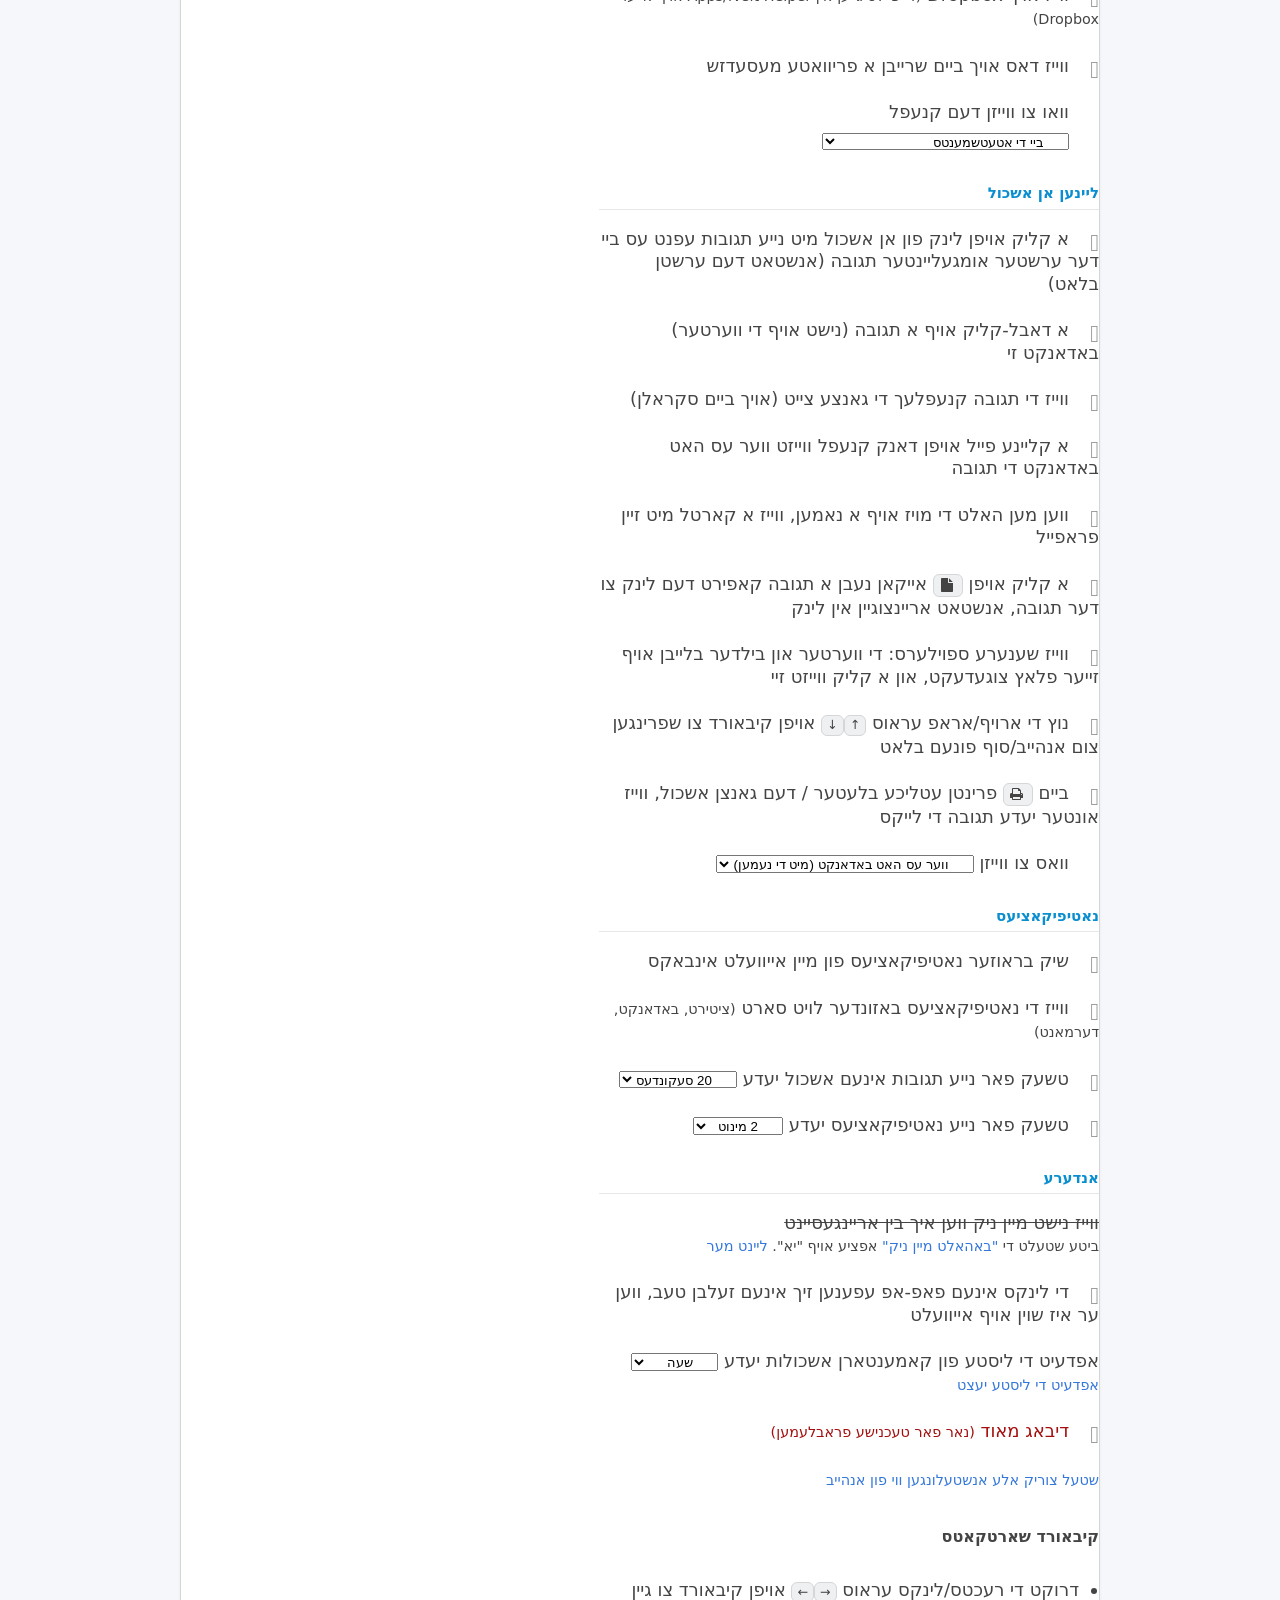
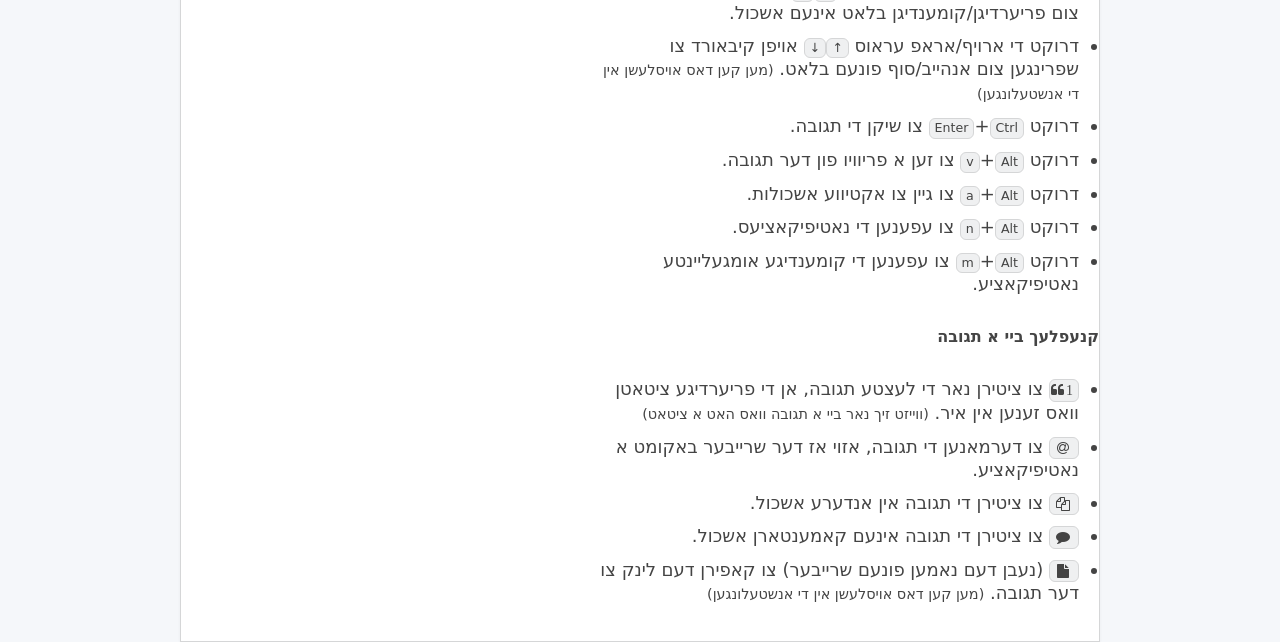
==== commit ede3d81d: "Merge #54 (quote a selection: jump to the reply after quoting) into dev #54 was made for the floatin" ====
--- a/extension/settings.html
+++ b/extension/settings.html
@@ -116,6 +116,10 @@
           <input type='checkbox' id='quoteSelection' class='option' />
           <label for='quoteSelection' class='label'>ווען איך צייכן אן ווערטער אין א תגובה, ציטירט איר "ציטיר" קנעפל נאר זיי <span style="font-size: 0.8em;">(דער קנעפל ווערט "ציטיר אנגעצייכנט")</span></label>
         </div>
+        <div class='row row-indented'>
+          <input type='checkbox' id='quoteJumpToReply' class='option' />
+          <label for='quoteJumpToReply' class='label'>נאכן ציטירן, גיי אראפ צום תגובה קעסטל, גרייט צו שרייבן נאכן ציטאט</label>
+        </div>
         <div class='row'>
           <input type='checkbox' id='editorUndo' class='option' />
           <label for='editorUndo' class='label'>לאז צוריקדרייען (undo) און ווידער טון ביים שרייבן <span class="shortcut-key">Ctrl+Z</span> <span class="shortcut-key">Ctrl+Y</span>, אויך נאך די BBCode קנעפלעך, מיט צוויי קנעפלעך אויבן אין שרייב קעסטל</label>
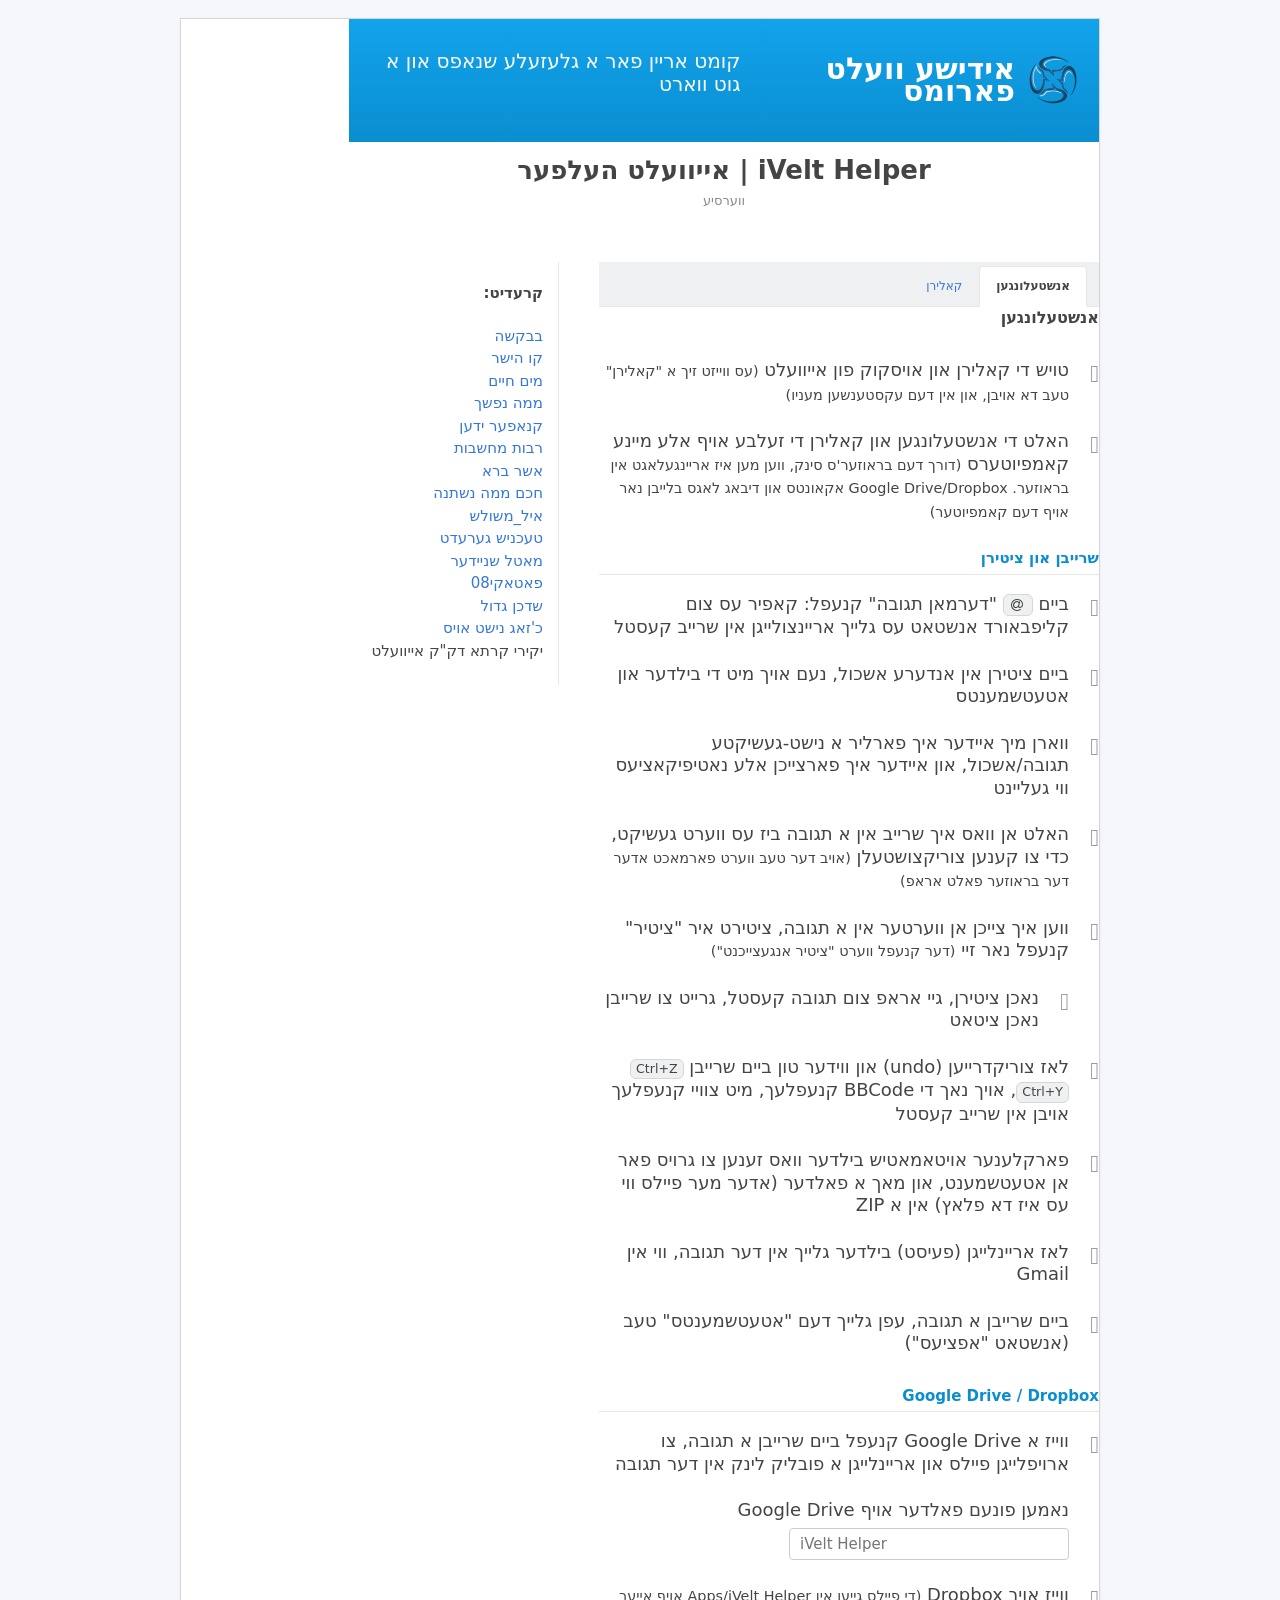
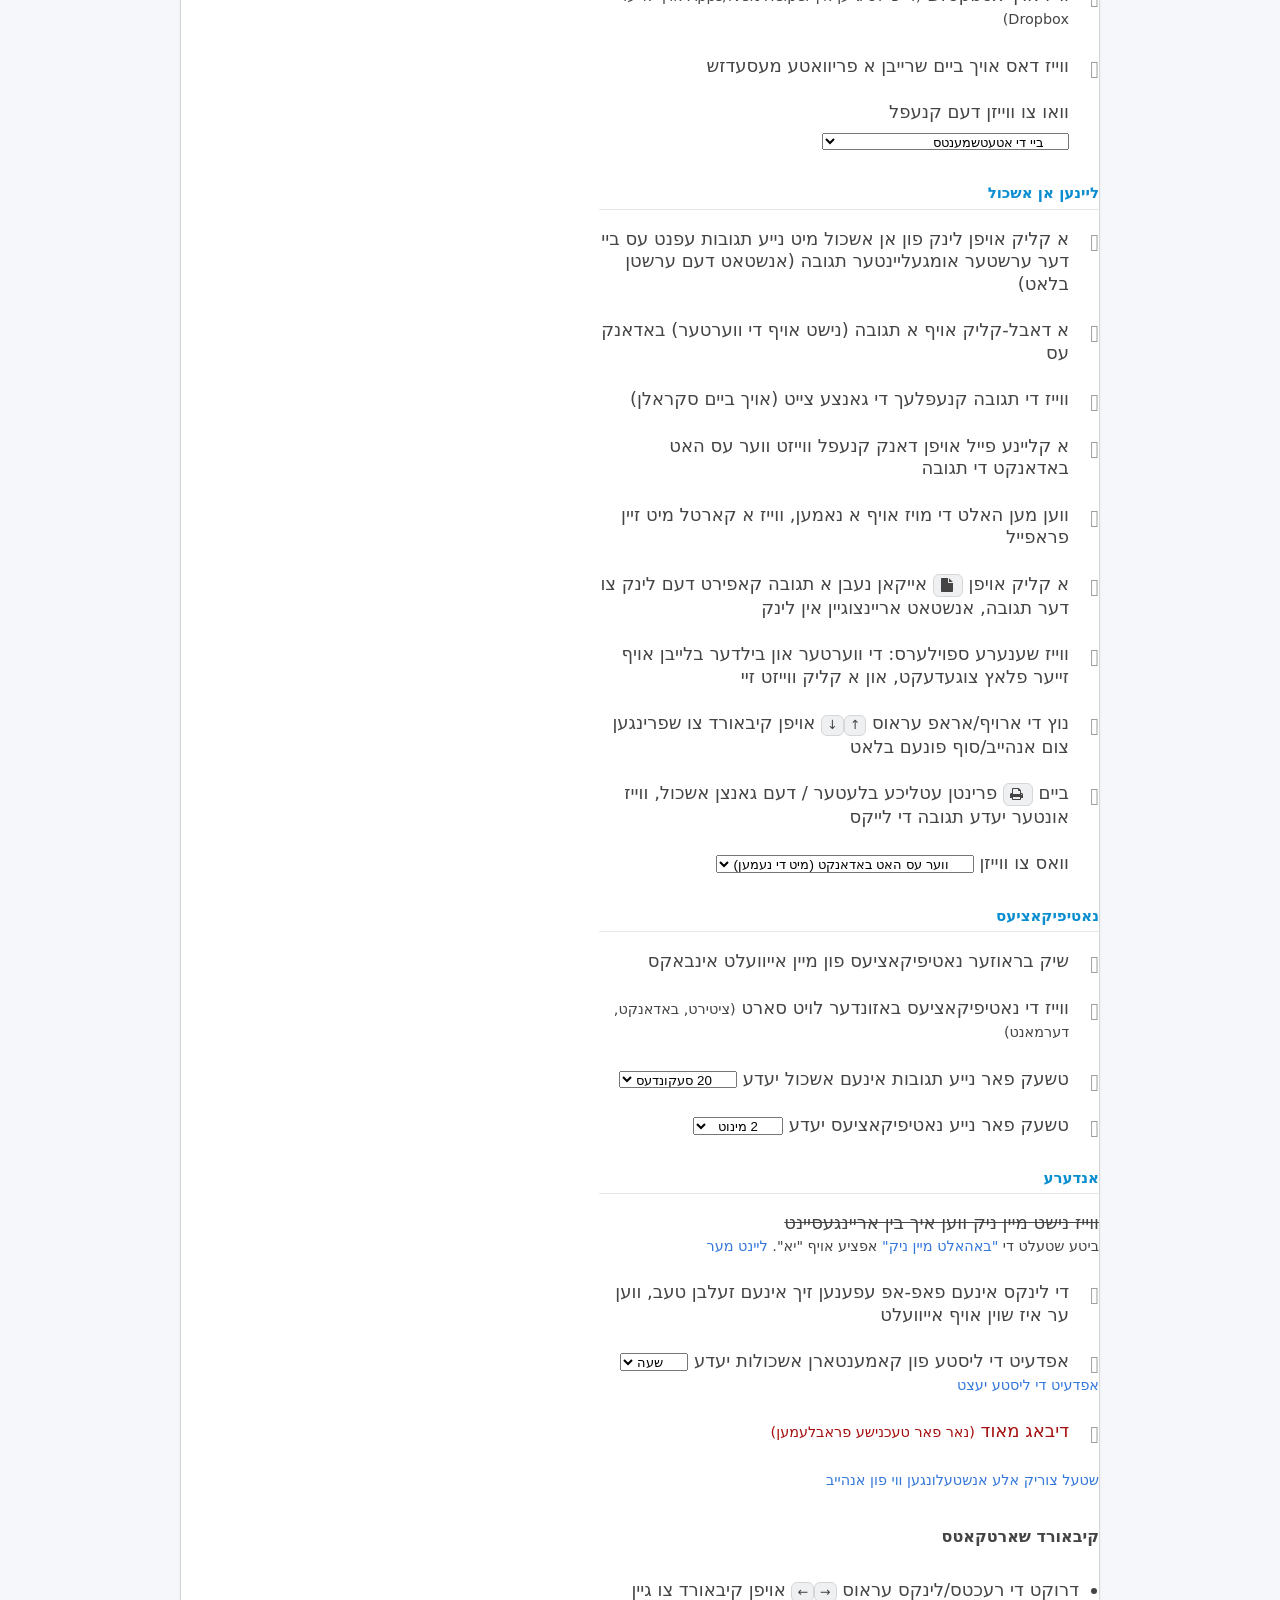
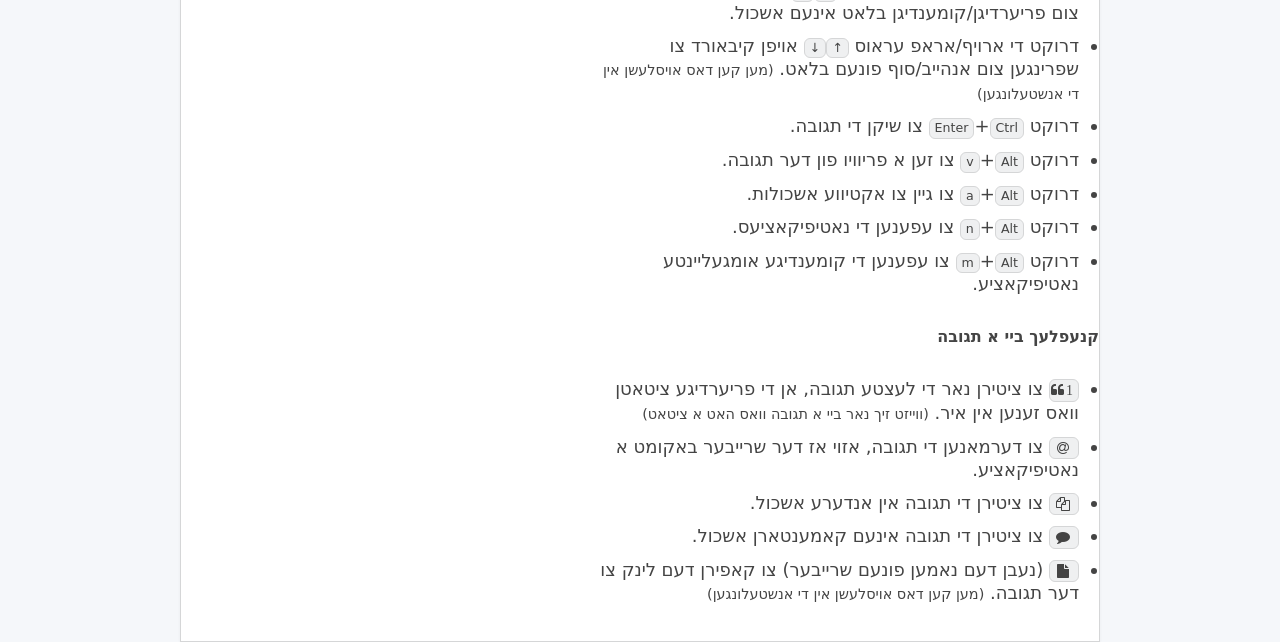
==== commit e4d778a3: "Commentary topics list: a checkbox to update it, with how often; off really is never" ====
--- a/extension/settings.html
+++ b/extension/settings.html
@@ -24,9 +24,7 @@
         <p>קומט אריין פאר א גלעזעלע שנאפס און א גוט ווארט</p>
       </header>
       <h1 id="header">iVelt Helper | אייוועלט העלפער</h1>
-      <div class="version">ווערסיע <bdi id="version"></bdi></div>
-      <div class="version" id="installSource"></div>
-      <div class="version" id="updateStatus"></div>
+      <div class="version">ווערסיע <bdi id="version"></bdi><span class="version-part" id="installSource"></span><span class="version-part" id="updateStatus"></span></div>
     </div>
   <div class="credits">
     <h4 >קרעדיט:</h4>
@@ -173,7 +171,7 @@
         </div>
         <div class='row'>
           <input type='checkbox' id='doubleClickLike' class='option' />
-          <label for='doubleClickLike' class='label'>א דאבל-קליק אויף א תגובה (נישט אויף די ווערטער) באדאנקט זי</label>
+          <label for='doubleClickLike' class='label'>א דאבל-קליק אויף א תגובה (נישט אויף די ווערטער) באדאנק עס</label>
         </div>
         <div class='row'>
           <input type='checkbox' id='stickyPostButtons' class='option' />
@@ -256,12 +254,12 @@
           <label for='popupSameTab' class='label'>די לינקס אינעם פאפ-אפ עפענען זיך אינעם זעלבן טעב, ווען ער איז שוין אויף אייוועלט</label>
         </div>
         <div class='row' >
-          <label for='cachedTopicMappingExpire' class='label'>אפדעיט די ליסטע פון קאמענטארן אשכולות יעדע</label>
-          <select id='cachedTopicMappingExpire' class='option'>
+          <input type='checkbox' id='topicMappingUpdate' />
+          <label for='topicMappingUpdate' class='label'>אפדעיט די ליסטע פון קאמענטארן אשכולות יעדע</label>
+          <select id='cachedTopicMappingExpire' class='option' aria-label='ווי אפט צו אפדעיטן די ליסטע פון קאמענטארן אשכולות'>
             <option value="3600">שעה</option>
             <option value="86400">טאג</option>
             <option value="604800">וואך</option>
-            <option value="">קיינמאל</option>
           </select>
           <div>
             <a style="font-size: 0.8em;" id='forceUpdateTopicMapCache' class='button'>אפדעיט די ליסטע יעצט</a>
--- a/extension/css/style.css
+++ b/extension/css/style.css
@@ -133,11 +133,12 @@
     font-size: 13px;
     color: var(--ui-muted);
 }
-.version + .version {
-    margin-top: 2px;
-}
-.version:empty {
+/* version, where it's installed from, and whether there's a newer one, on one line */
+.version-part:empty {
     display: none;
+}
+.version-part::before {
+    content: ' · ';
 }
 .credits {
     grid-area: m;
@@ -175,6 +176,8 @@
 }
 input[type='checkbox'] + label {
     position: relative;
+    /* a long label wraps under its own text, not under the checkbox */
+    display: inline-block;
     padding-right: 30px;
     cursor: pointer;
 }
@@ -192,6 +195,13 @@
 input[type='checkbox']:checked + label:before {
     content: '\f14a';
     color: var(--ui-link);
+}
+/* an option that only works with another one turned on */
+input[type='checkbox']:disabled + label,
+input[type='checkbox']:disabled + label:before {
+    color: var(--ui-muted);
+    cursor: default;
+    opacity: 0.6;
 }
 /* A labelled field lines up with the text of the checkbox above it */
 .row.row-field {
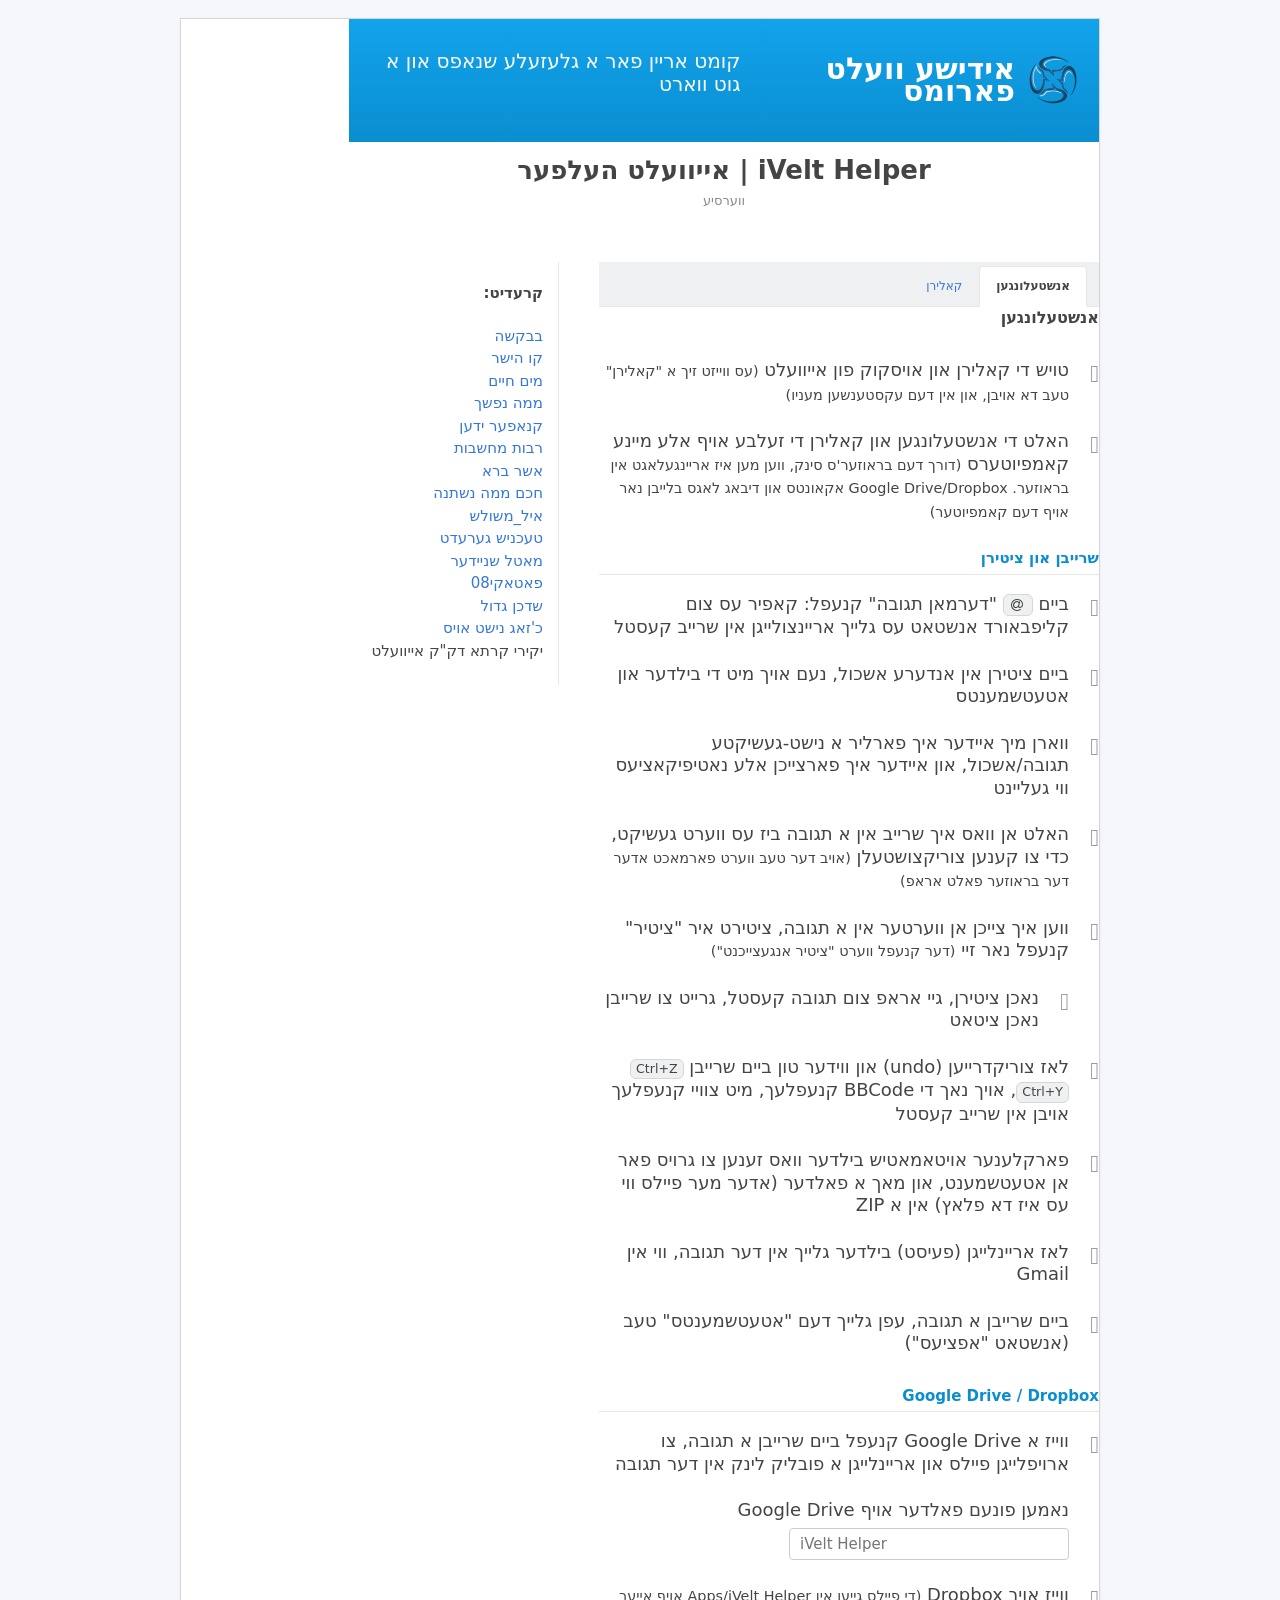
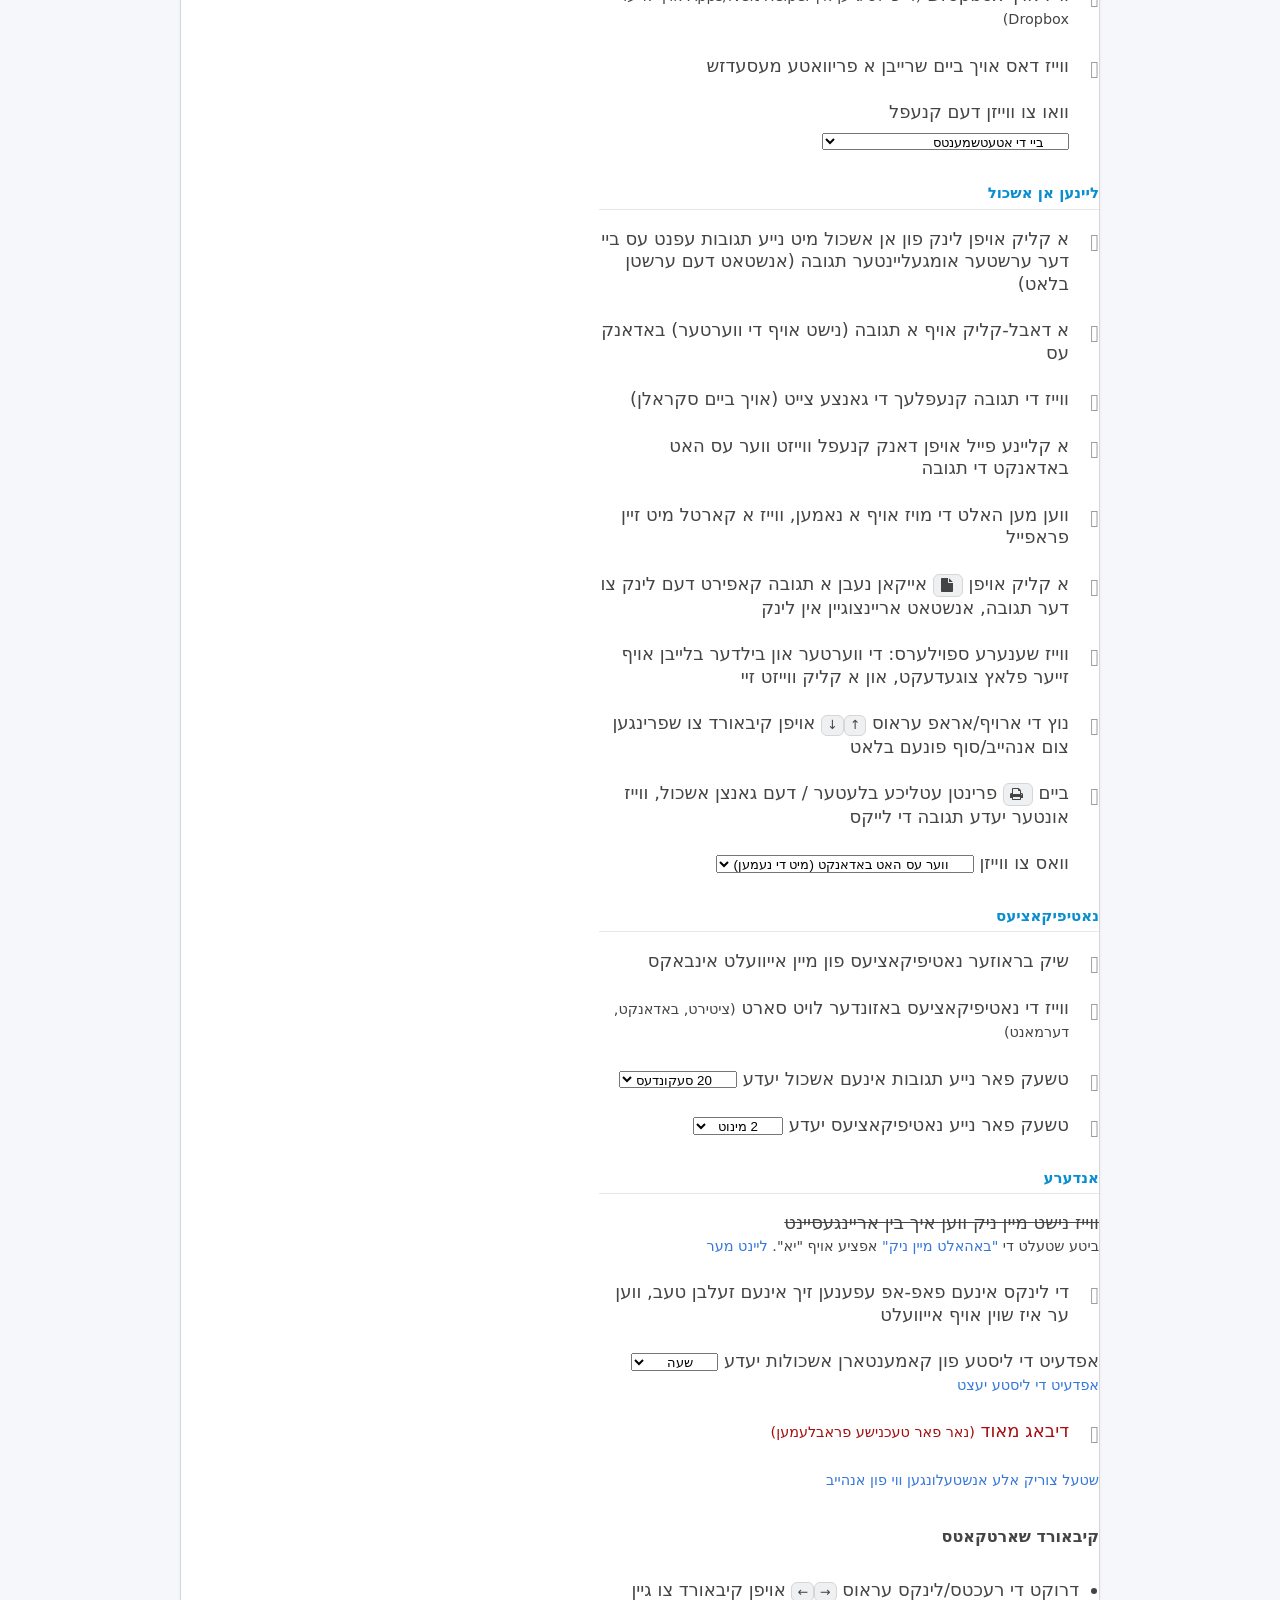
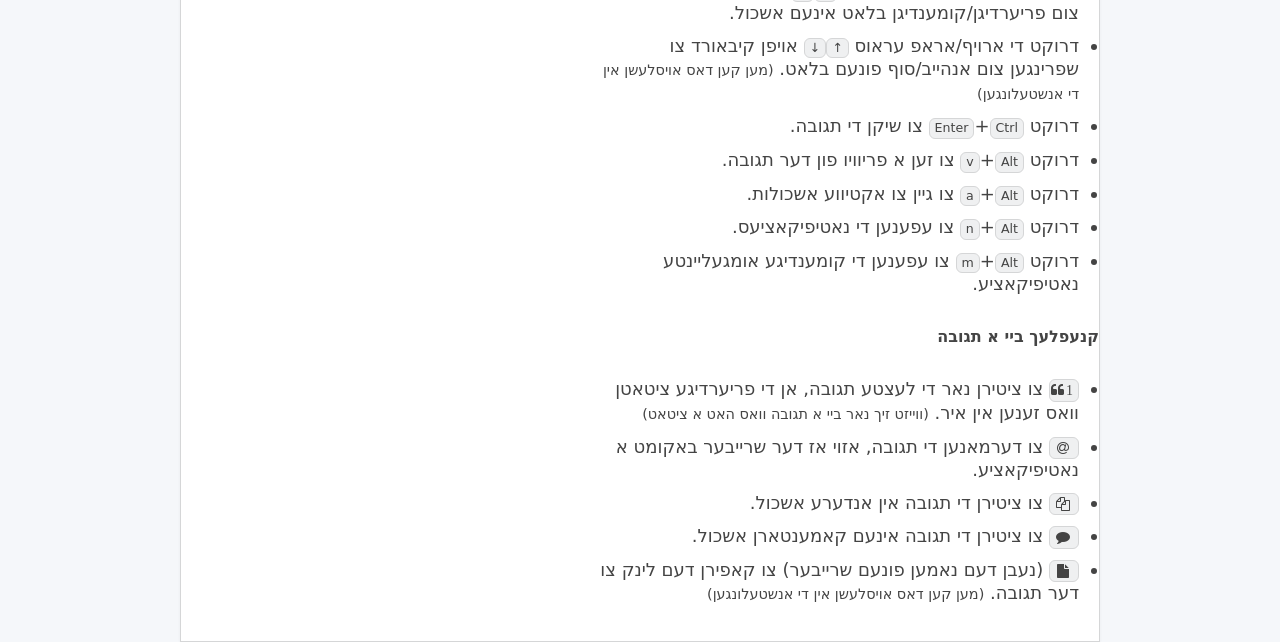
==== commit 36899dbf: "Settings: the double-click like says "באדאנק עס"" ====
--- a/extension/settings.html
+++ b/extension/settings.html
@@ -254,12 +254,12 @@
           <label for='popupSameTab' class='label'>די לינקס אינעם פאפ-אפ עפענען זיך אינעם זעלבן טעב, ווען ער איז שוין אויף אייוועלט</label>
         </div>
         <div class='row' >
-          <input type='checkbox' id='topicMappingUpdate' />
-          <label for='topicMappingUpdate' class='label'>אפדעיט די ליסטע פון קאמענטארן אשכולות יעדע</label>
-          <select id='cachedTopicMappingExpire' class='option' aria-label='ווי אפט צו אפדעיטן די ליסטע פון קאמענטארן אשכולות'>
+          <label for='cachedTopicMappingExpire' class='label'>אפדעיט די ליסטע פון קאמענטארן אשכולות יעדע</label>
+          <select id='cachedTopicMappingExpire' class='option'>
             <option value="3600">שעה</option>
             <option value="86400">טאג</option>
             <option value="604800">וואך</option>
+            <option value="">קיינמאל</option>
           </select>
           <div>
             <a style="font-size: 0.8em;" id='forceUpdateTopicMapCache' class='button'>אפדעיט די ליסטע יעצט</a>
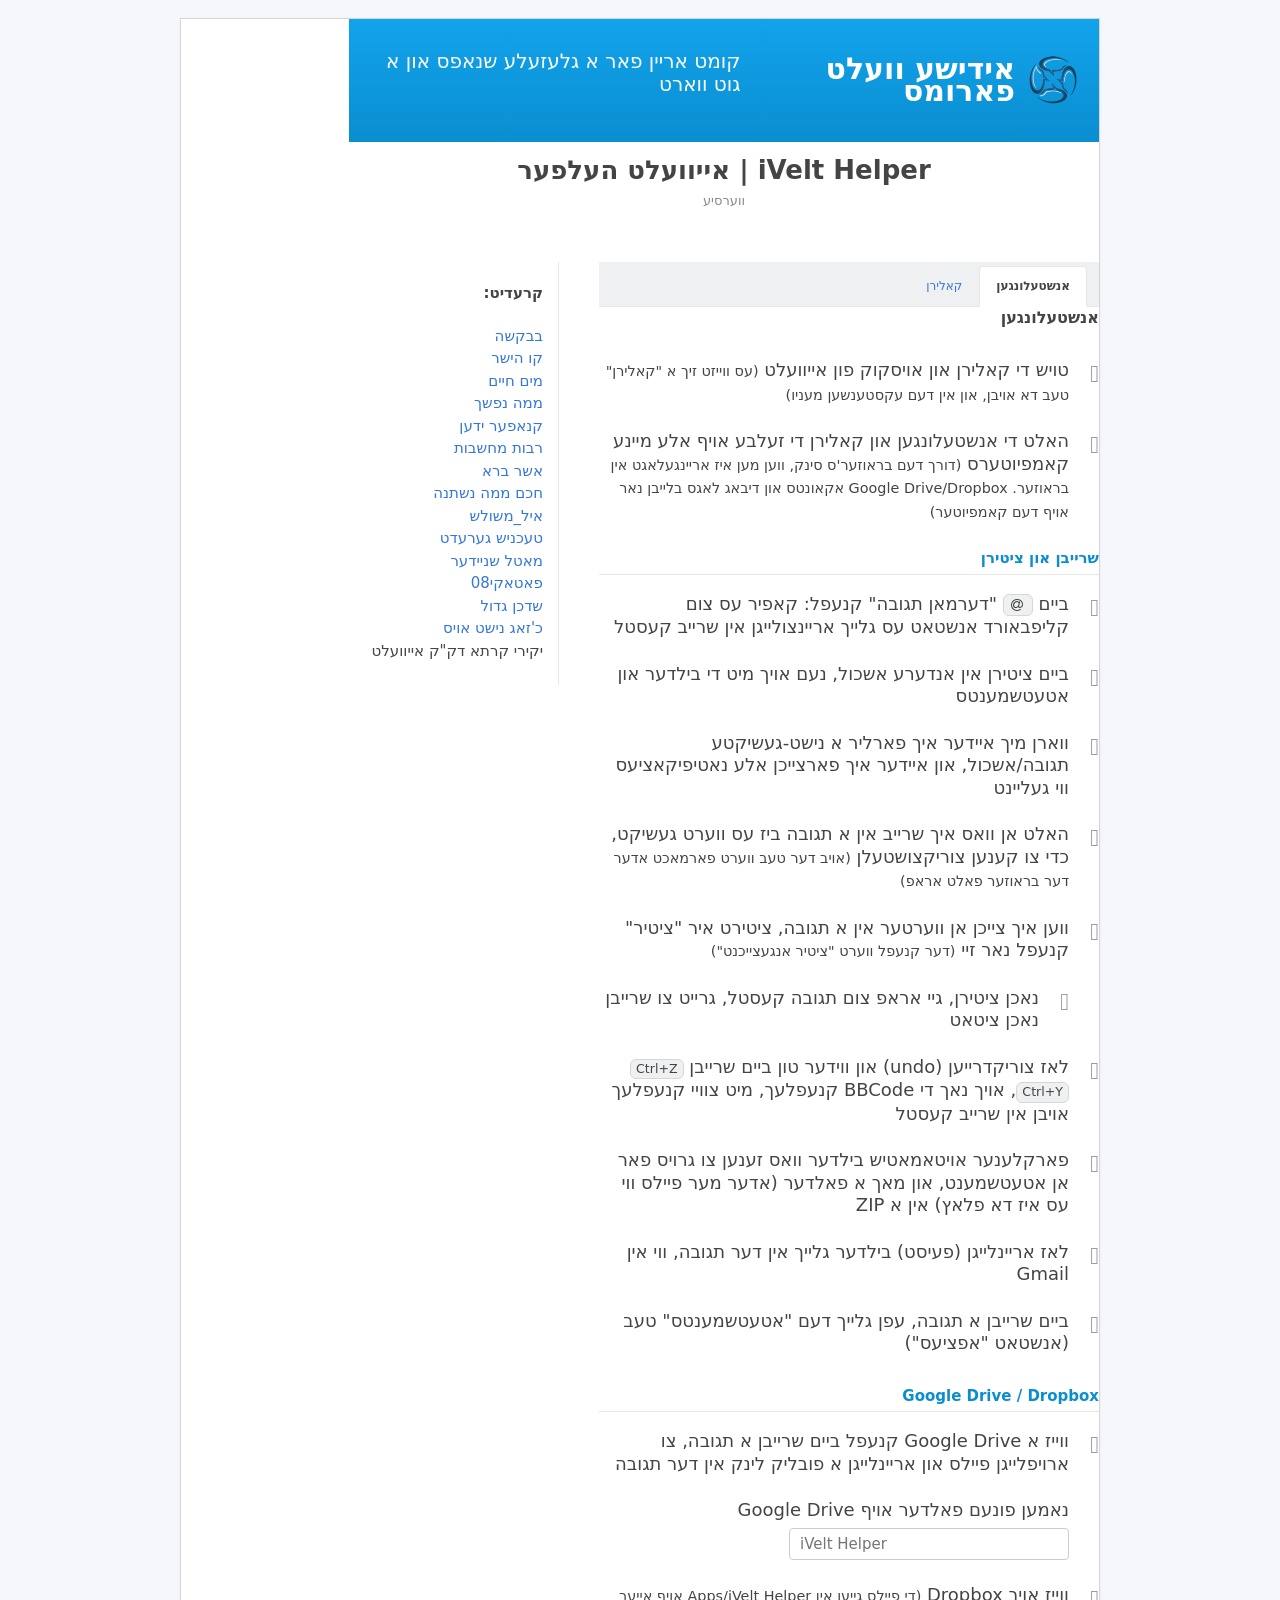
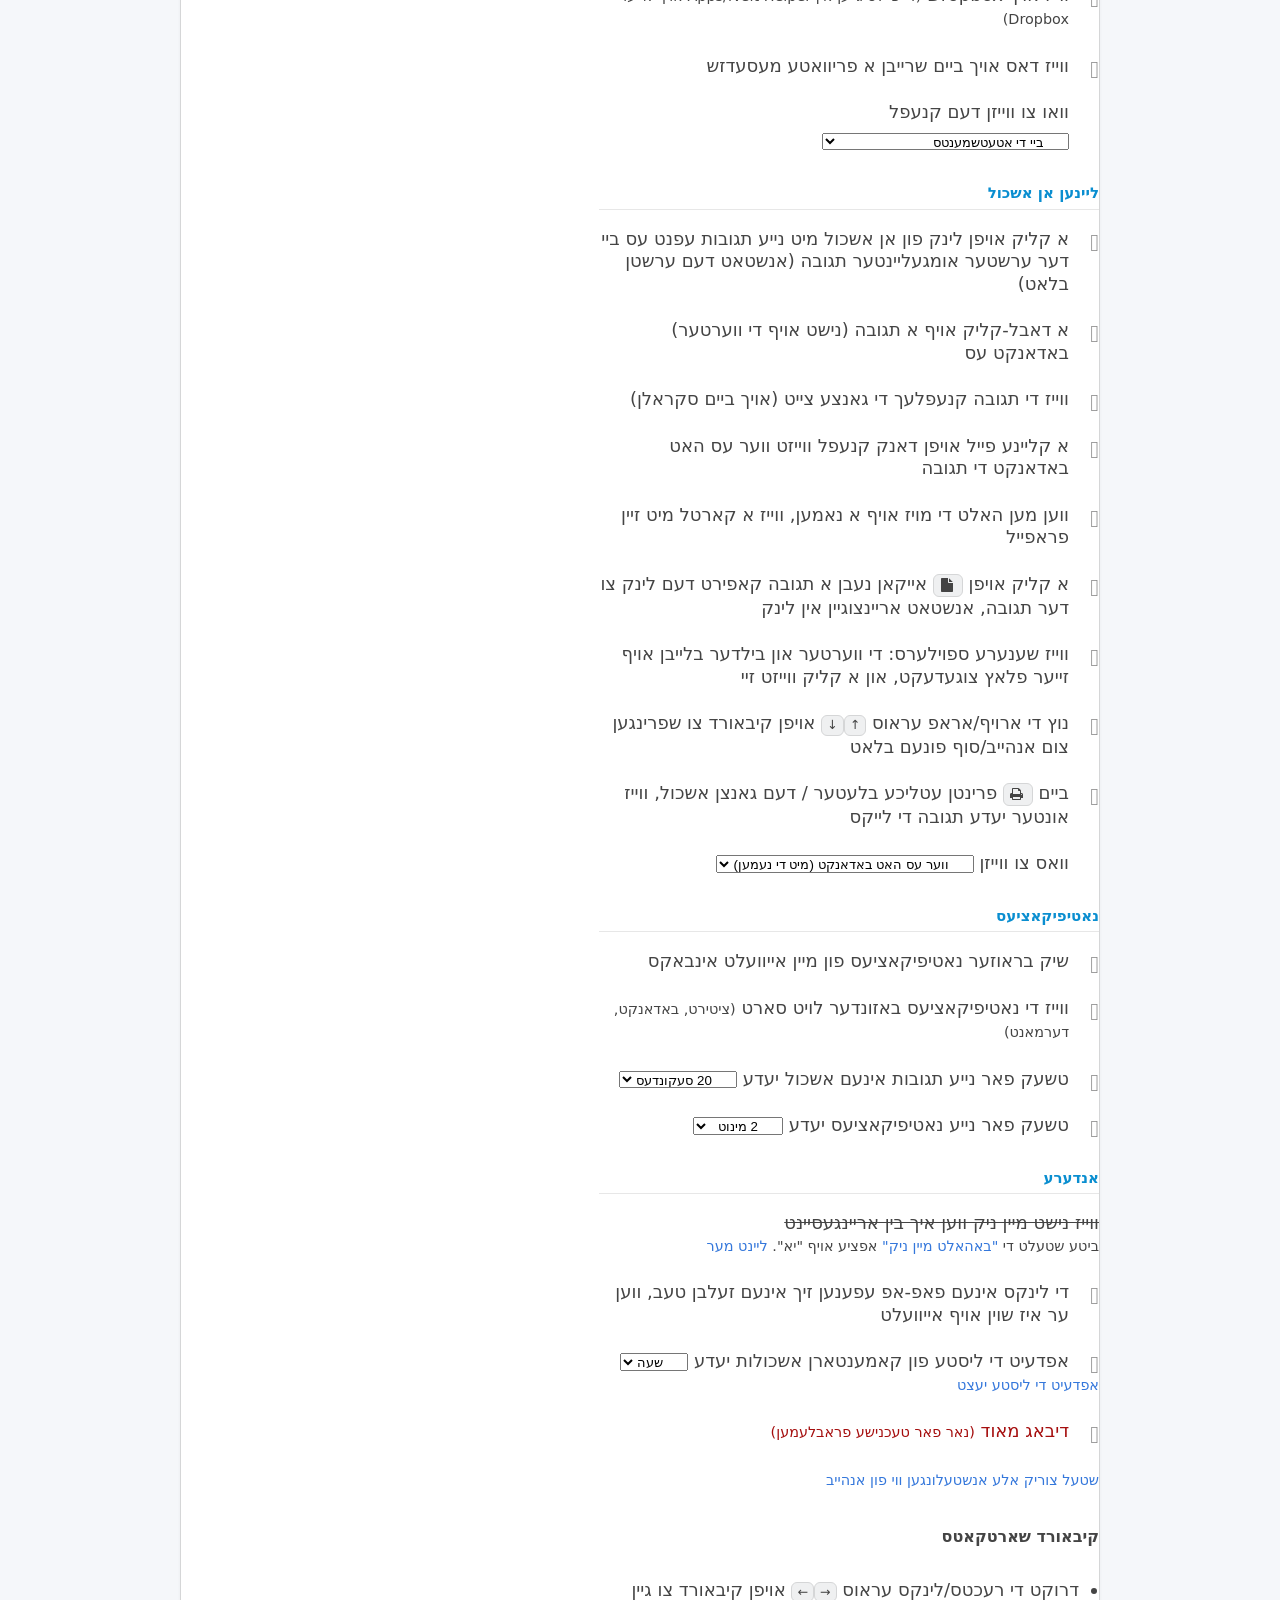
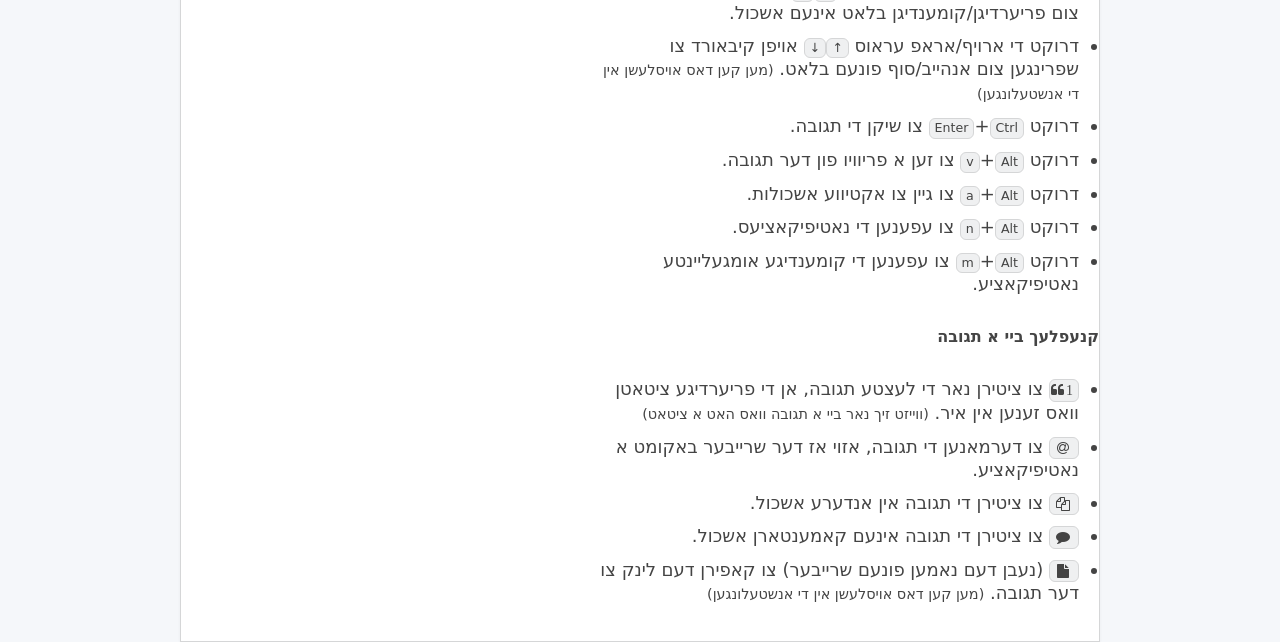
==== commit caec2a45: "Settings: the double-click like says "באדאנקט עס"" ====
--- a/extension/settings.html
+++ b/extension/settings.html
@@ -171,7 +171,7 @@
         </div>
         <div class='row'>
           <input type='checkbox' id='doubleClickLike' class='option' />
-          <label for='doubleClickLike' class='label'>א דאבל-קליק אויף א תגובה (נישט אויף די ווערטער) באדאנק עס</label>
+          <label for='doubleClickLike' class='label'>א דאבל-קליק אויף א תגובה (נישט אויף די ווערטער) באדאנקט עס</label>
         </div>
         <div class='row'>
           <input type='checkbox' id='stickyPostButtons' class='option' />
@@ -254,12 +254,12 @@
           <label for='popupSameTab' class='label'>די לינקס אינעם פאפ-אפ עפענען זיך אינעם זעלבן טעב, ווען ער איז שוין אויף אייוועלט</label>
         </div>
         <div class='row' >
-          <label for='cachedTopicMappingExpire' class='label'>אפדעיט די ליסטע פון קאמענטארן אשכולות יעדע</label>
-          <select id='cachedTopicMappingExpire' class='option'>
+          <input type='checkbox' id='topicMappingUpdate' />
+          <label for='topicMappingUpdate' class='label'>אפדעיט די ליסטע פון קאמענטארן אשכולות יעדע</label>
+          <select id='cachedTopicMappingExpire' class='option' aria-label='ווי אפט צו אפדעיטן די ליסטע פון קאמענטארן אשכולות'>
             <option value="3600">שעה</option>
             <option value="86400">טאג</option>
             <option value="604800">וואך</option>
-            <option value="">קיינמאל</option>
           </select>
           <div>
             <a style="font-size: 0.8em;" id='forceUpdateTopicMapCache' class='button'>אפדעיט די ליסטע יעצט</a>
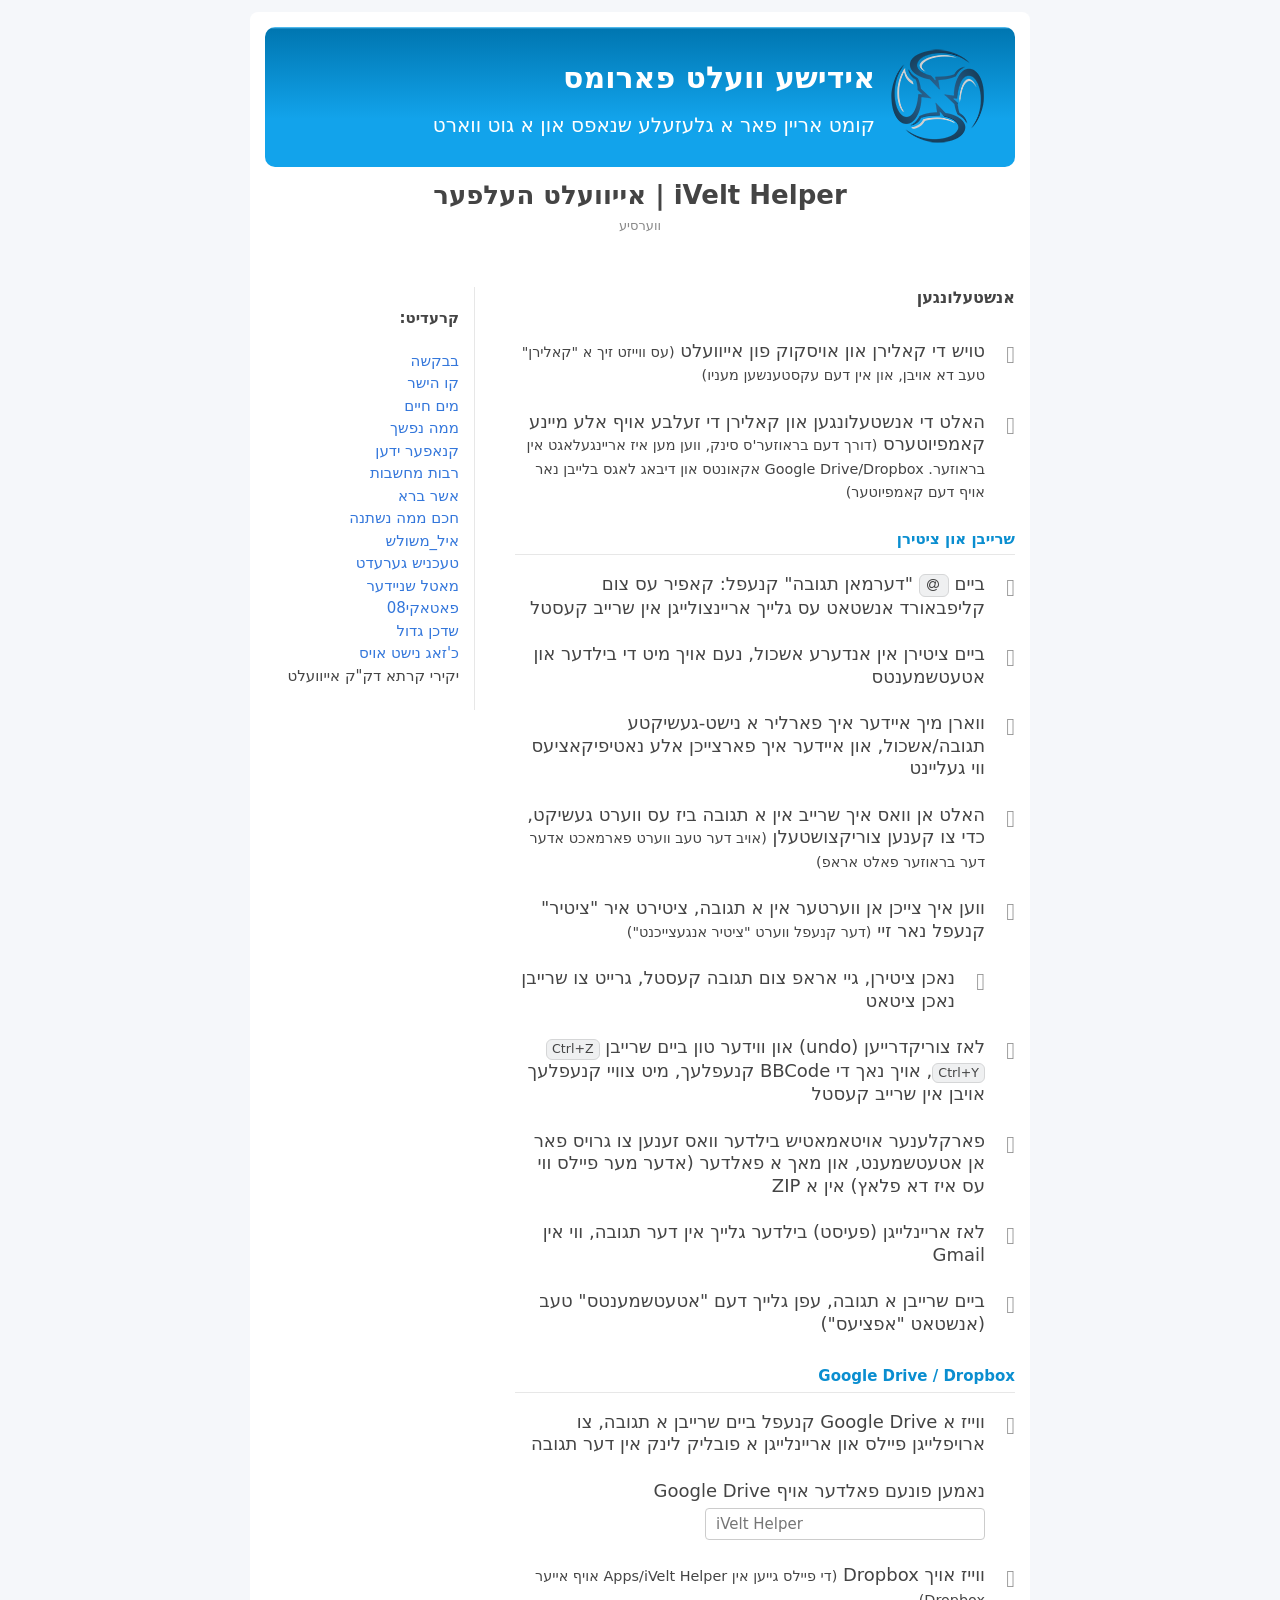
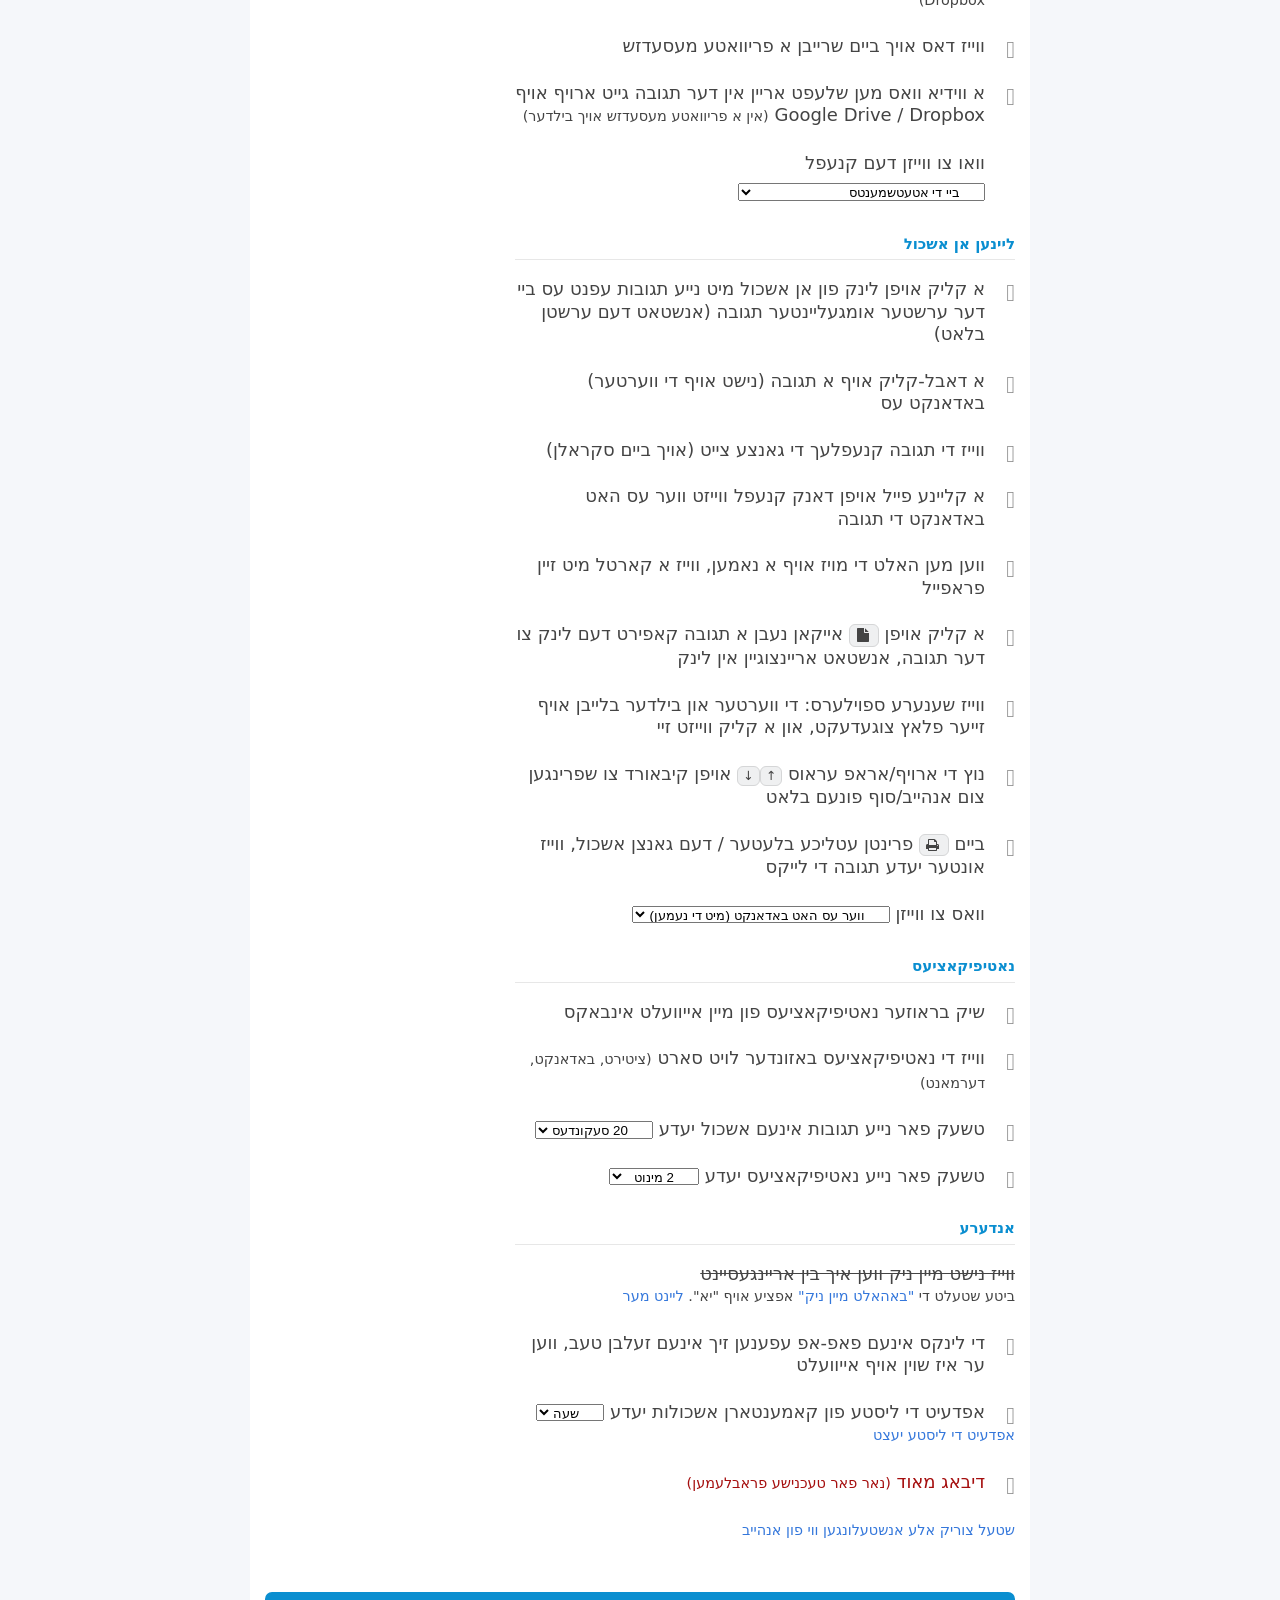
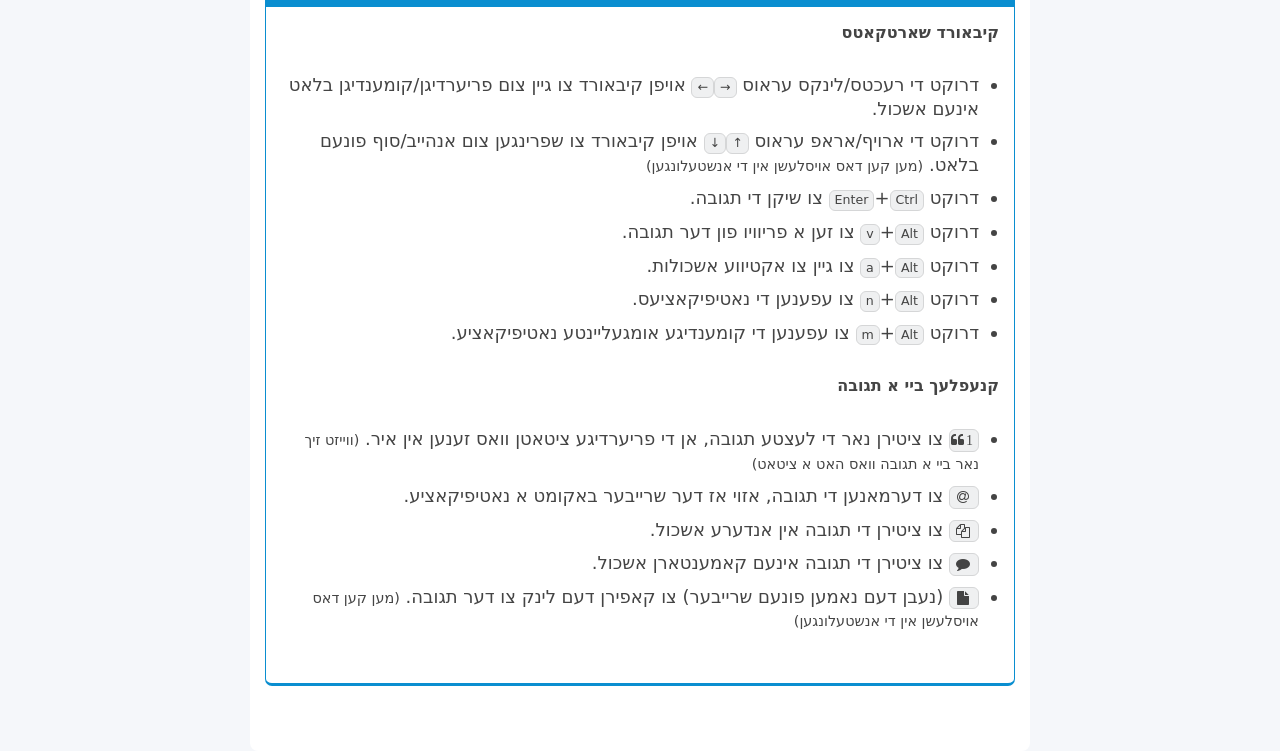
==== commit 3dcb82c0: "Google Drive / Dropbox: drag and drop, and videos dropped on the post go to the cloud - Files droppe" ====
--- a/extension/settings.html
+++ b/extension/settings.html
@@ -154,6 +154,10 @@
           <input type='checkbox' id='cloudUploadInPms' class='option' />
           <label for='cloudUploadInPms' class='label'>ווייז דאס אויך ביים שרייבן א פריוואטע מעסעדזש</label>
         </div>
+        <div class='row'>
+          <input type='checkbox' id='cloudDropVideos' class='option' />
+          <label for='cloudDropVideos' class='label'>א ווידיא וואס מען שלעפט אריין אין דער תגובה גייט ארויף אויף Google Drive / Dropbox <span style="font-size: 0.8em;">(אין א פריוואטע מעסעדזש אויך בילדער)</span></label>
+        </div>
         <div class='row row-field'>
           <label for='driveButtonPlace' class='label'>וואו צו ווייזן דעם קנעפל</label>
           <select id='driveButtonPlace' class='option'>
--- a/extension/css/styles2.css
+++ b/extension/css/styles2.css
@@ -1,32 +1,43 @@
-  .wrap {
-    max-width: 920px;
-    margin: 18px auto;
-    border: 1px solid var(--ui-panel-border);
+.header {
+    background-color: var(--ui-header);
+    background-image: linear-gradient(to bottom, #6ACEFF 0%, #0076B1 2px, #12A3EB 92px, #12A3EB 100%);
+    background-repeat: repeat-x;
+    color: var(--ui-on-header);
+    margin-bottom: 4px;
+    padding: 15px;
+    border-radius: 10px;
+  }
+
+  /* with a theme the header is drawn like the forum's (.headerbar in css/themes.css) */
+  :root[data-ivh-theme] .header {
+    background-image: linear-gradient(to bottom, var(--t-accent-dark) 0%, var(--t-accent) 92px);
+  }
+
+  #logo {
+    float: right;
+    padding: 7px 15px;
+  }
+
+
+  .aaa {
+    border-top: 15px solid var(--ui-accent-dark);
+    border-bottom: 3px solid var(--ui-accent-dark);
+    border-right: 1px solid var(--ui-accent-dark);
+    border-left: 1px solid var(--ui-accent-dark);
+    border-radius: 7px;
+    padding: 15px;
+    width: 750px;
+    margin: 50px auto;
+
+  }
+  .wrap{
     background-color: var(--ui-surface);
-    box-shadow: 0 1px 3px rgba(0, 0, 0, 0.05);
-  }
-  .header {
-    display: flex;
-    align-items: center;
-    gap: 14px;
-    padding: 14px 22px;
-    background-image: linear-gradient(180deg, var(--ui-header) 0%, var(--ui-accent-dark) 100%);
-    color: var(--ui-on-header);
-  }
-  .header h1 {
-    margin: 0;
-    font-size: 18px;
-    font-weight: bold;
-    text-shadow: 0 1px 1px rgba(0, 0, 0, 0.25);
-  }
-  .header .version {
-    margin-top: 2px;
-    font-size: 11px;
-    opacity: 0.85;
-  }
-  #logo {
-    width: 48px;
-    height: 48px;
+
+    border-radius: 8px;
+    margin: 0 auto;
+    margin-top: 12px;
+    width: 780px;
+    padding: 15px;
   }
   /* theme picker, the previews get their colors from js/themes.data.js */
   .theme-grid {
@@ -163,33 +174,31 @@
     color: var(--ui-input-text);
   }
 
+  /* tabs at the top of the settings page */
   .page-tabs {
     display: flex;
-    flex-wrap: wrap;
-    padding: 0 12px;
-    border-bottom: 1px solid var(--ui-border);
-    background: var(--ui-panel);
+    gap: 4px;
+    margin-bottom: 25px;
+    border-bottom: 2px solid var(--ui-border);
+  }
+  /* hidden while themes are turned off, .hidden alone loses to display: flex above */
+  .page-tabs.hidden {
+    display: none;
   }
   .page-tabs a {
-    margin-top: 4px;
-    padding: 8px 16px;
-    border: 1px solid transparent;
-    border-bottom: none;
-    border-radius: 4px 4px 0 0;
-    color: var(--ui-link);
-    font-size: 12px;
+    margin-bottom: -2px;
+    padding: 6px 16px;
+    border-bottom: 2px solid transparent;
+    color: var(--ui-text);
+    font-size: 16px;
+    font-weight: 600;
   }
   .page-tabs a:hover {
-    border-color: var(--ui-border);
-    background: color-mix(in srgb, var(--ui-surface) 60%, var(--ui-panel));
+    color: var(--ui-heading);
     text-decoration: none;
   }
   .page-tabs a.active {
-    margin-bottom: -1px;
-    border-color: var(--ui-border);
-    border-bottom: 1px solid var(--ui-surface);
-    background: var(--ui-surface);
-    color: var(--ui-text);
-    font-weight: bold;
+    border-bottom-color: var(--ui-accent);
+    color: var(--ui-heading);
     pointer-events: auto;
   }
